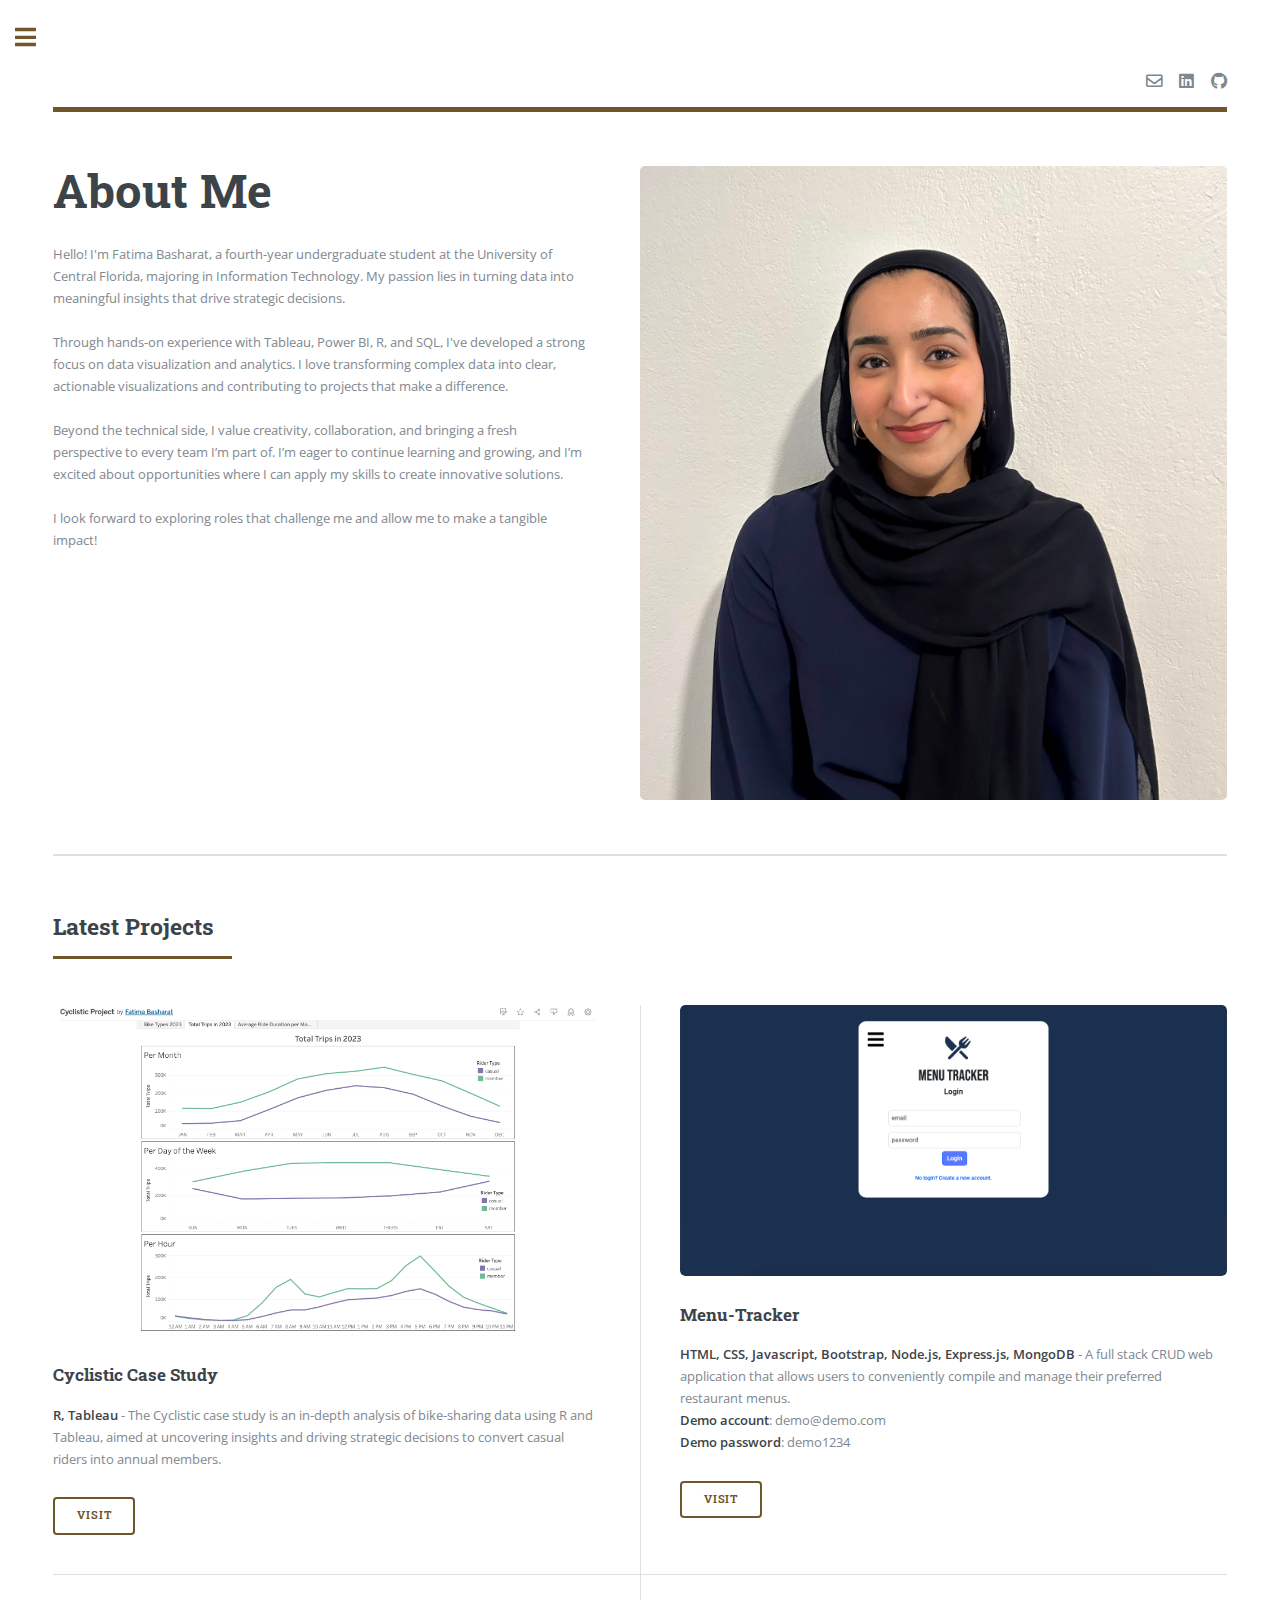
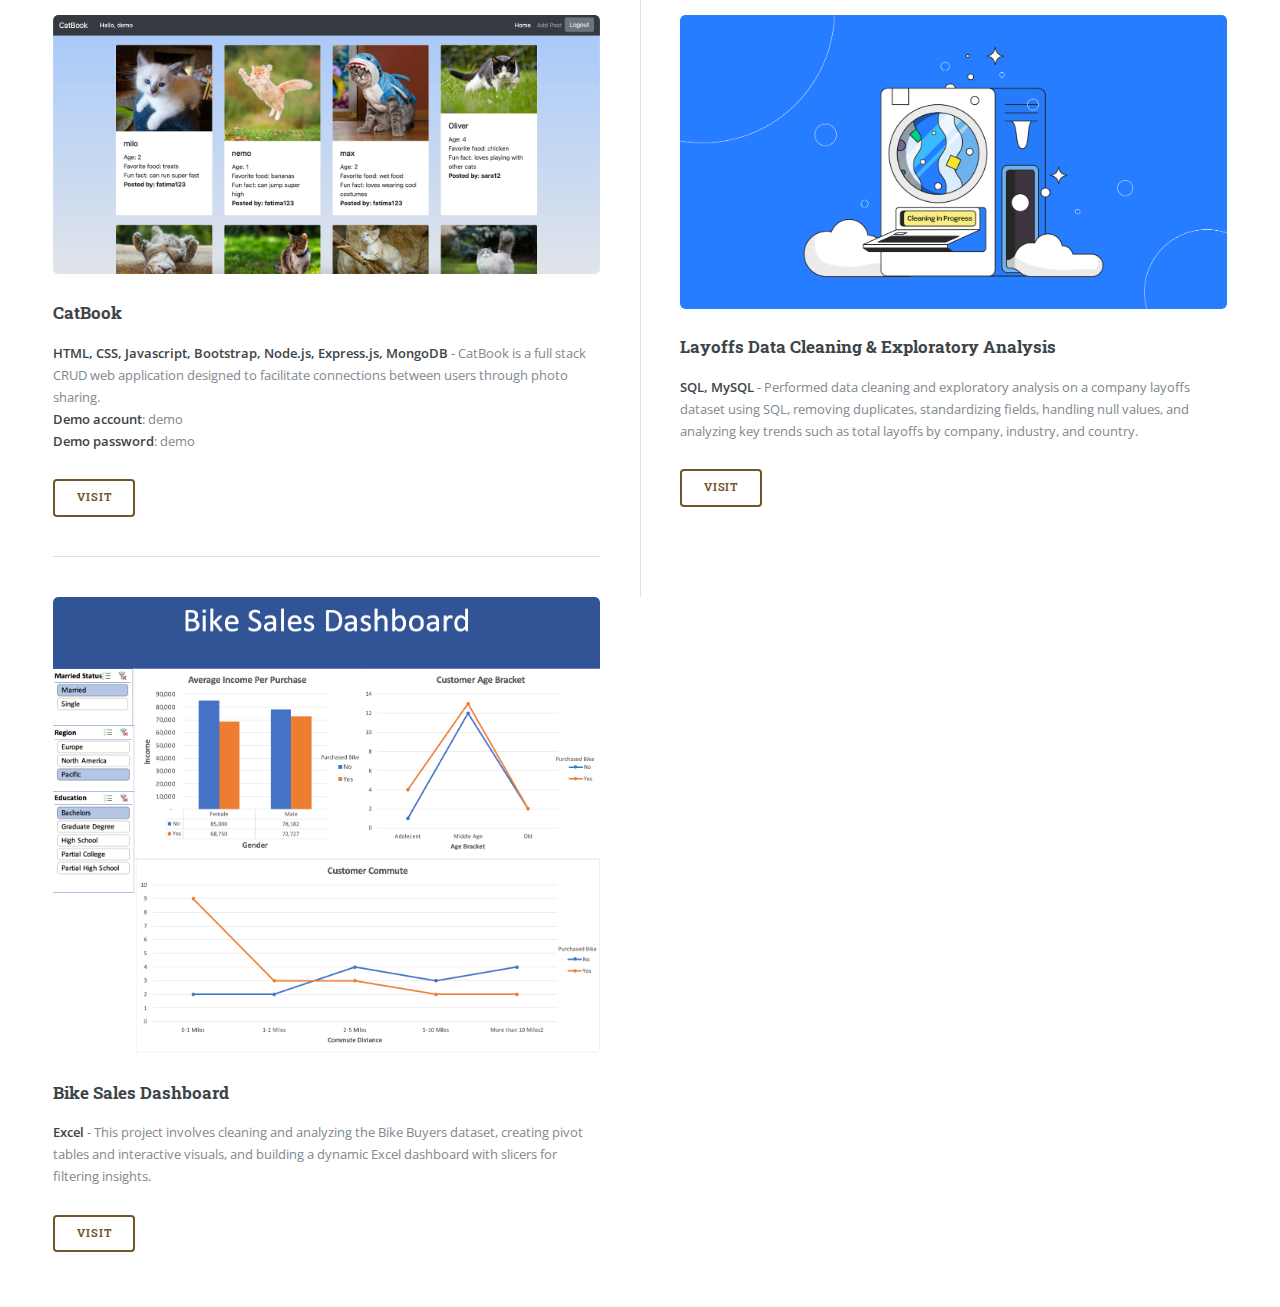
==== index.html @ 2d80c374 "added project" ====
<!DOCTYPE HTML>
<html>
	<head>
		<title>Fatima Basharat Portfolio</title>
		<meta charset="utf-8" />
		<meta name="viewport" content="width=device-width, initial-scale=1, user-scalable=no" />
		<link rel="stylesheet" href="assets/css/main.css" />
		
		<meta name="author" content="Fatima Basharat">
		<meta name="description" content="Fatima Basharat' Portfolio, Projects">
		<meta name="keywords" content="fatima, basharat, projects, javascript, node.js, express.js">
		
		

<!-- FAVICON FILES -->
<link href="images/icons/fav/favicon.ico" rel="shortcut icon">
<link href="images/icons/fav/favicon-16x16.png" rel="shortcut icon" sizes="16x16">
<link href="images/icons/fav/favicon-32x32.png" rel="shortcut icon" sizes="32x32">
<link href="images/icons/fav/apple-touch-icon-192x192.png" rel="apple-touch-icon" sizes="192x192">
<link href="images/icons/fav/apple-touch-icon-512x512.png" rel="apple-touch-icon" sizes="512x512">
<link href="images/icons/fav/apple-touch-icon.png" rel="apple-touch-icon">
		
 
	</head>
	<body id="container" class="is-preload">

		<!-- Wrapper -->
			<div id="wrapper">

				<!-- Main -->
					<div id="main">
						<div class="inner">

							<!-- Header -->
								<header id="header">

									<ul class="icons">
										<li><a name="Send Email" title="Send Email" href="mailto:basharatf@outlook.com" class="icon fa-envelope"><span class="label">Email</span></a></li>
											<li><a title="Linked-In" target="_blank" href="https://www.linkedin.com/in/fatima-basharat-00a7381bb" class="icon brands fa-linkedin"><span class="label">Linked-In</span></a></li>
											<li><a title="Github" target="_blank" href="https://github.com/fatima-basharat" class="icon brands fa-github"><span class="label">Github</span></a></li>
										</ul>
								</header>

							<!-- Banner -->
								<section id="banner">
									<div class="content">
										<header>
											<h1>About Me</h1>
<span>Hello! I'm Fatima Basharat, a fourth-year undergraduate student at the University of Central Florida, majoring in Information Technology. My passion lies in turning data into meaningful insights that drive strategic decisions.
<br>
<br>
Through hands-on experience with Tableau, Power BI, R, and SQL, I've developed a strong focus on data visualization and analytics. I love transforming complex data into clear, actionable visualizations and contributing to projects that make a difference.
<br>
<br>
Beyond the technical side, I value creativity, collaboration, and bringing a fresh perspective to every team I’m part of. I’m eager to continue learning and growing, and I’m excited about opportunities where I can apply my skills to create innovative solutions.
<br>
<br>
I look forward to exploring roles that challenge me and allow me to make a tangible impact!
</span><br /><br />

										</header>
										
									</div>
									<span class="image object">
										<img src="images/fatima.jpeg" alt="" />
									</span>
								</section>


							<!-- Section -->
							<section>
								<header class="major">
									<h2>Latest Projects</h2>
								</header>
								<div class="posts">
								<article>
									<a a target="_blank" href="https://public.tableau.com/views/CyclisticProject_17230548837230/Dashboard2?:language=en-US&:sid=&:redirect=auth&:display_count=n&:origin=viz_share_link" class="image"><img src="images/github image.png" alt="" /></a>
									<h3>Cyclistic Case Study</h3>
									<p><strong>R, Tableau</strong> - The Cyclistic case study is an in-depth analysis of bike-sharing data using R and Tableau, aimed at uncovering insights and driving strategic decisions to convert casual riders into annual members.<br></p>
									<ul class="actions">
										<li><a name="Cyclistic Case Study" target="_blank" href="https://github.com/fatima-basharat/Google-Data-Analytics-Capstone-Project" class="button">Visit</a></li>
									</ul>
								</article>

					
								<article>
									<a target="_blank" href="https://menu-app-uwjg.onrender.com/" class="image"><img src="images/menutracker.png" alt="" /></a>
									<h3>Menu-Tracker</h3>
									<p><strong>HTML, CSS, Javascript, Bootstrap, Node.js, Express.js, MongoDB</strong> - A full stack CRUD web application that allows users to conveniently compile and manage their preferred restaurant menus.<br><strong>Demo account</strong>: demo@demo.com<br><strong>Demo password</strong>: demo1234</p>
									<ul class="actions">
										<li><a name="Menu-Tracker"  target="_blank" href="https://github.com/fatima-basharat/Menu-Tracker.git" class="button">Visit</a></li>
									</ul>
								</article>


								<article>
									<a a target="_blank" href="https://catbook-xxi5.onrender.com" class="image"><img src="images/catbook.png" alt="" /></a>
									<h3>CatBook</h3>
									<p><strong>HTML, CSS, Javascript, Bootstrap, Node.js, Express.js, MongoDB</strong> - CatBook is a full stack CRUD web application designed to facilitate connections between users through photo sharing.<br><strong>Demo account</strong>: demo<br><strong>Demo password</strong>: demo</p>
									<ul class="actions">
										<li><a name="CatBook" target="_blank" href="https://github.com/fatima-basharat/catbook.git" class="button">Visit</a></li>
									</ul>
								</article>

								<article>
									<a target="_blank" href="https://github.com/fatima-basharat/Layoffs-Data-Cleaning-and-Exploratory-Analysis" class="image"><img src="images/data-cleaning.png" alt="" /></a>
									<h3>Layoffs Data Cleaning & Exploratory Analysis</h3>
									<p><strong>SQL, MySQL</strong> - Performed data cleaning and exploratory analysis on a company layoffs dataset using SQL, removing duplicates, standardizing fields, handling null values, and analyzing key trends such as total layoffs by company, industry, and country.</p>
									<ul class="actions">
										<li><a name="Layoffs-Data-Cleaning"  target="_blank" href="https://github.com/fatima-basharat/Layoffs-Data-Cleaning-and-Exploratory-Analysis" class="button">Visit</a></li>
									</ul>
								</article>

								<article>
									<a target="_blank" href="https://github.com/fatima-basharat/Bike-Sales-Dashboard" class="image"><img src="images/BikeSales.png" alt="" /></a>
									<h3>Bike Sales Dashboard</h3>
									<p><strong>Excel</strong> - This project involves cleaning and analyzing the Bike Buyers dataset, creating pivot tables and interactive visuals, and building a dynamic Excel dashboard with slicers for filtering insights.</p>
									<ul class="actions">
										<li><a name="Bike-Sales"  target="_blank" href="https://github.com/fatima-basharat/Bike-Sales-Dashboard" class="button">Visit</a></li>
									</ul>
								</article>
							</div>
							</section>
						</div>
					</div>

				<!-- Sidebar -->
				<div id="sidebar">
					<div class="inner">
						<!-- Section -->
							<section>
								<header class="major">
									<h2>Get in touch</h2>
								</header>
								<p>Reach out and let's start a conversation!</p>
								<ul class="contact">
									<li class="icon solid fa-envelope"><a name="Email" target="_blank" href="mailto:basharatf@outlook.com">basharatf@outlook.com</a></li>
									<li class="icon brands fa-linkedin"><a name="Linked-In" target="_blank" href="https://linkedin.com/in/fatima-basharat-00a7381bb">LinkedIn</a></li>
									<li class="icon brands fa-github"><a name="Github" target="_blank" href="https://github.com/fatima-basharat">Github</a></li>
							  </ul>
							</section>

			
					</div>
				</div>

			</div>

		<!-- Scripts -->
			<script src="assets/js/jquery.min.js"></script>
			<script src="assets/js/browser.min.js"></script>
			<script src="assets/js/breakpoints.min.js"></script>
			<script src="assets/js/util.js"></script>
			<script src="https://cdnjs.cloudflare.com/ajax/libs/gsap/3.8.0/gsap.min.js"></script>
			<script src="assets/js/main.js"></script>
	</body>
	<!--Editorial by HTML5 UP-->
</html>
---- assets/css/main.css ----
@import url(fontawesome-all.min.css);
@import url("https://fonts.googleapis.com/css?family=Open+Sans:400,600,400italic,600italic|Roboto+Slab:400,700");
/*
	Editorial by HTML5 UP
	html5up.net | @ajlkn
	Free for personal and commercial use under the CCA 3.0 license (html5up.net/license)
*/
html, body, div, span, applet, object,
iframe, h1, h2, h3, h4, h5, h6, p, blockquote,
pre, a, abbr, acronym, address, big, cite,
code, del, dfn, em, img, ins, kbd, q, s, samp,
small, strike, strong, sub, sup, tt, var, b,
u, i, center, dl, dt, dd, ol, ul, li, fieldset,
form, label, legend, table, caption, tbody,
tfoot, thead, tr, th, td, article, aside,
canvas, details, embed, figure, figcaption,
footer, header, hgroup, menu, nav, output, ruby,
section, summary, time, mark, audio, video {
  margin: 0;
  padding: 0;
  border: 0;
  font-size: 100%;
  font: inherit;
  vertical-align: baseline; }

article, aside, details, figcaption, figure,
footer, header, hgroup, menu, nav, section {
  display: block; }

body {
  line-height: 1; }

ol, ul {
  list-style: none; }

blockquote, q {
  quotes: none; }
  blockquote:before, blockquote:after, q:before, q:after {
    content: '';
    content: none; }

table {
  border-collapse: collapse;
  border-spacing: 0; }

body {
  -webkit-text-size-adjust: none; }

mark {
  background-color: transparent;
  color: inherit; }

input::-moz-focus-inner {
  border: 0;
  padding: 0; }

input, select, textarea {
  -moz-appearance: none;
  -webkit-appearance: none;
  -ms-appearance: none;
  appearance: none; }

/* Basic */
@-ms-viewport {
  width: device-width; }

body {
  -ms-overflow-style: scrollbar; }

@media screen and (max-width: 480px) {
  html, body {
    min-width: 320px; } }

html {
  box-sizing: border-box; }

*, *:before, *:after {
  box-sizing: inherit; }

body {
  background: #ffffff; }
  body.is-preload *, body.is-preload *:before, body.is-preload *:after, body.is-resizing *, body.is-resizing *:before, body.is-resizing *:after {
    -moz-animation: none !important;
    -webkit-animation: none !important;
    -ms-animation: none !important;
    animation: none !important;
    -moz-transition: none !important;
    -webkit-transition: none !important;
    -ms-transition: none !important;
    transition: none !important; }

/* Type */
body, input, select, textarea {
  color: #7f888f;
  font-family: "Open Sans", sans-serif;
  font-size: 13pt;
  font-weight: 400;
  line-height: 1.65; }
  @media screen and (max-width: 1680px) {
    body, input, select, textarea {
      font-size: 11pt; } }
  @media screen and (max-width: 1280px) {
    body, input, select, textarea {
      font-size: 10pt; } }
  @media screen and (max-width: 360px) {
    body, input, select, textarea {
      font-size: 9pt; } }

a {
  -moz-transition: color 0.2s ease-in-out, border-bottom-color 0.2s ease-in-out;
  -webkit-transition: color 0.2s ease-in-out, border-bottom-color 0.2s ease-in-out;
  -ms-transition: color 0.2s ease-in-out, border-bottom-color 0.2s ease-in-out;
  transition: color 0.2s ease-in-out, border-bottom-color 0.2s ease-in-out;
  border-bottom: dotted 1px;
  /* color: #f56a6a; */
  color: rgb(113,85,43);
  text-decoration: none; }
  a:hover {
    border-bottom-color: rgb(113,85,43);
    color: rgb(113,85,43) !important; }
    a:hover strong {
      color: inherit; }

strong, b {
  color: #3d4449;
  font-weight: 600; }

em, i {
  font-style: italic; }

p {
  margin: 0 0 2em 0; }

h1, h2, h3, h4, h5, h6 {
  color: #3d4449;
  font-family: "Roboto Slab", serif;
  font-weight: 700;
  line-height: 1.5;
  margin: 0 0 1em 0; }
  h1 a, h2 a, h3 a, h4 a, h5 a, h6 a {
    color: inherit;
    text-decoration: none;
    border-bottom: 0; }

h1 {
  font-size: 4em;
  margin: 0 0 0.5em 0;
  line-height: 1.3; }

h2 {
  font-size: 1.75em; }

h3 {
  font-size: 1.25em; }

h4 {
  font-size: 1.1em; }

h5 {
  font-size: 0.9em; }

h6 {
  font-size: 0.7em; }

@media screen and (max-width: 1680px) {
  h1 {
    font-size: 3.5em; } }

@media screen and (max-width: 980px) {
  h1 {
    font-size: 3.25em; } }

@media screen and (max-width: 736px) {
  h1 {
    font-size: 2em;
    line-height: 1.4; }
  h2 {
    font-size: 1.5em; } }

sub {
  font-size: 0.8em;
  position: relative;
  top: 0.5em; }

sup {
  font-size: 0.8em;
  position: relative;
  top: -0.5em; }

blockquote {
  border-left: solid 3px rgba(210, 215, 217, 0.75);
  font-style: italic;
  margin: 0 0 2em 0;
  padding: 0.5em 0 0.5em 2em; }

code {
  background: rgba(230, 235, 237, 0.25);
  border-radius: 0.375em;
  border: solid 1px rgba(210, 215, 217, 0.75);
  font-family: "Courier New", monospace;
  font-size: 0.9em;
  margin: 0 0.25em;
  padding: 0.25em 0.65em; }

pre {
  -webkit-overflow-scrolling: touch;
  font-family: "Courier New", monospace;
  font-size: 0.9em;
  margin: 0 0 2em 0; }
  pre code {
    display: block;
    line-height: 1.75;
    padding: 1em 1.5em;
    overflow-x: auto; }

hr {
  border: 0;
  border-bottom: solid 1px rgb(113,85,43);
  margin: 2em 0; }
  hr.major {
    margin: 3em 0; }

.align-left {
  text-align: left; }

.align-center {
  text-align: center; }

.align-right {
  text-align: right; }

/* Row */
.row {
  display: flex;
  flex-wrap: wrap;
  box-sizing: border-box;
  align-items: stretch; }
  .row > * {
    box-sizing: border-box; }
  .row.gtr-uniform > * > :last-child {
    margin-bottom: 0; }
  .row.aln-left {
    justify-content: flex-start; }
  .row.aln-center {
    justify-content: center; }
  .row.aln-right {
    justify-content: flex-end; }
  .row.aln-top {
    align-items: flex-start; }
  .row.aln-middle {
    align-items: center; }
  .row.aln-bottom {
    align-items: flex-end; }
  .row > .imp {
    order: -1; }
  .row > .col-1 {
    width: 8.33333%; }
  .row > .off-1 {
    margin-left: 8.33333%; }
  .row > .col-2 {
    width: 16.66667%; }
  .row > .off-2 {
    margin-left: 16.66667%; }
  .row > .col-3 {
    width: 25%; }
  .row > .off-3 {
    margin-left: 25%; }
  .row > .col-4 {
    width: 33.33333%; }
  .row > .off-4 {
    margin-left: 33.33333%; }
  .row > .col-5 {
    width: 41.66667%; }
  .row > .off-5 {
    margin-left: 41.66667%; }
  .row > .col-6 {
    width: 50%; }
  .row > .off-6 {
    margin-left: 50%; }
  .row > .col-7 {
    width: 58.33333%; }
  .row > .off-7 {
    margin-left: 58.33333%; }
  .row > .col-8 {
    width: 66.66667%; }
  .row > .off-8 {
    margin-left: 66.66667%; }
  .row > .col-9 {
    width: 75%; }
  .row > .off-9 {
    margin-left: 75%; }
  .row > .col-10 {
    width: 83.33333%; }
  .row > .off-10 {
    margin-left: 83.33333%; }
  .row > .col-11 {
    width: 91.66667%; }
  .row > .off-11 {
    margin-left: 91.66667%; }
  .row > .col-12 {
    width: 100%; }
  .row > .off-12 {
    margin-left: 100%; }
  .row.gtr-0 {
    margin-top: 0;
    margin-left: 0em; }
    .row.gtr-0 > * {
      padding: 0 0 0 0em; }
    .row.gtr-0.gtr-uniform {
      margin-top: 0em; }
      .row.gtr-0.gtr-uniform > * {
        padding-top: 0em; }
  .row.gtr-25 {
    margin-top: 0;
    margin-left: -0.375em; }
    .row.gtr-25 > * {
      padding: 0 0 0 0.375em; }
    .row.gtr-25.gtr-uniform {
      margin-top: -0.375em; }
      .row.gtr-25.gtr-uniform > * {
        padding-top: 0.375em; }
  .row.gtr-50 {
    margin-top: 0;
    margin-left: -0.75em; }
    .row.gtr-50 > * {
      padding: 0 0 0 0.75em; }
    .row.gtr-50.gtr-uniform {
      margin-top: -0.75em; }
      .row.gtr-50.gtr-uniform > * {
        padding-top: 0.75em; }
  .row {
    margin-top: 0;
    margin-left: -1.5em; }
    .row > * {
      padding: 0 0 0 1.5em; }
    .row.gtr-uniform {
      margin-top: -1.5em; }
      .row.gtr-uniform > * {
        padding-top: 1.5em; }
  .row.gtr-150 {
    margin-top: 0;
    margin-left: -2.25em; }
    .row.gtr-150 > * {
      padding: 0 0 0 2.25em; }
    .row.gtr-150.gtr-uniform {
      margin-top: -2.25em; }
      .row.gtr-150.gtr-uniform > * {
        padding-top: 2.25em; }
  .row.gtr-200 {
    margin-top: 0;
    margin-left: -3em; }
    .row.gtr-200 > * {
      padding: 0 0 0 3em; }
    .row.gtr-200.gtr-uniform {
      margin-top: -3em; }
      .row.gtr-200.gtr-uniform > * {
        padding-top: 3em; }
  @media screen and (max-width: 1680px) {
    .row {
      display: flex;
      flex-wrap: wrap;
      box-sizing: border-box;
      align-items: stretch; }
      .row > * {
        box-sizing: border-box; }
      .row.gtr-uniform > * > :last-child {
        margin-bottom: 0; }
      .row.aln-left {
        justify-content: flex-start; }
      .row.aln-center {
        justify-content: center; }
      .row.aln-right {
        justify-content: flex-end; }
      .row.aln-top {
        align-items: flex-start; }
      .row.aln-middle {
        align-items: center; }
      .row.aln-bottom {
        align-items: flex-end; }
      .row > .imp-xlarge {
        order: -1; }
      .row > .col-1-xlarge {
        width: 8.33333%; }
      .row > .off-1-xlarge {
        margin-left: 8.33333%; }
      .row > .col-2-xlarge {
        width: 16.66667%; }
      .row > .off-2-xlarge {
        margin-left: 16.66667%; }
      .row > .col-3-xlarge {
        width: 25%; }
      .row > .off-3-xlarge {
        margin-left: 25%; }
      .row > .col-4-xlarge {
        width: 33.33333%; }
      .row > .off-4-xlarge {
        margin-left: 33.33333%; }
      .row > .col-5-xlarge {
        width: 41.66667%; }
      .row > .off-5-xlarge {
        margin-left: 41.66667%; }
      .row > .col-6-xlarge {
        width: 50%; }
      .row > .off-6-xlarge {
        margin-left: 50%; }
      .row > .col-7-xlarge {
        width: 58.33333%; }
      .row > .off-7-xlarge {
        margin-left: 58.33333%; }
      .row > .col-8-xlarge {
        width: 66.66667%; }
      .row > .off-8-xlarge {
        margin-left: 66.66667%; }
      .row > .col-9-xlarge {
        width: 75%; }
      .row > .off-9-xlarge {
        margin-left: 75%; }
      .row > .col-10-xlarge {
        width: 83.33333%; }
      .row > .off-10-xlarge {
        margin-left: 83.33333%; }
      .row > .col-11-xlarge {
        width: 91.66667%; }
      .row > .off-11-xlarge {
        margin-left: 91.66667%; }
      .row > .col-12-xlarge {
        width: 100%; }
      .row > .off-12-xlarge {
        margin-left: 100%; }
      .row.gtr-0 {
        margin-top: 0;
        margin-left: 0em; }
        .row.gtr-0 > * {
          padding: 0 0 0 0em; }
        .row.gtr-0.gtr-uniform {
          margin-top: 0em; }
          .row.gtr-0.gtr-uniform > * {
            padding-top: 0em; }
      .row.gtr-25 {
        margin-top: 0;
        margin-left: -0.375em; }
        .row.gtr-25 > * {
          padding: 0 0 0 0.375em; }
        .row.gtr-25.gtr-uniform {
          margin-top: -0.375em; }
          .row.gtr-25.gtr-uniform > * {
            padding-top: 0.375em; }
      .row.gtr-50 {
        margin-top: 0;
        margin-left: -0.75em; }
        .row.gtr-50 > * {
          padding: 0 0 0 0.75em; }
        .row.gtr-50.gtr-uniform {
          margin-top: -0.75em; }
          .row.gtr-50.gtr-uniform > * {
            padding-top: 0.75em; }
      .row {
        margin-top: 0;
        margin-left: -1.5em; }
        .row > * {
          padding: 0 0 0 1.5em; }
        .row.gtr-uniform {
          margin-top: -1.5em; }
          .row.gtr-uniform > * {
            padding-top: 1.5em; }
      .row.gtr-150 {
        margin-top: 0;
        margin-left: -2.25em; }
        .row.gtr-150 > * {
          padding: 0 0 0 2.25em; }
        .row.gtr-150.gtr-uniform {
          margin-top: -2.25em; }
          .row.gtr-150.gtr-uniform > * {
            padding-top: 2.25em; }
      .row.gtr-200 {
        margin-top: 0;
        margin-left: -3em; }
        .row.gtr-200 > * {
          padding: 0 0 0 3em; }
        .row.gtr-200.gtr-uniform {
          margin-top: -3em; }
          .row.gtr-200.gtr-uniform > * {
            padding-top: 3em; } }
  @media screen and (max-width: 1280px) {
    .row {
      display: flex;
      flex-wrap: wrap;
      box-sizing: border-box;
      align-items: stretch; }
      .row > * {
        box-sizing: border-box; }
      .row.gtr-uniform > * > :last-child {
        margin-bottom: 0; }
      .row.aln-left {
        justify-content: flex-start; }
      .row.aln-center {
        justify-content: center; }
      .row.aln-right {
        justify-content: flex-end; }
      .row.aln-top {
        align-items: flex-start; }
      .row.aln-middle {
        align-items: center; }
      .row.aln-bottom {
        align-items: flex-end; }
      .row > .imp-large {
        order: -1; }
      .row > .col-1-large {
        width: 8.33333%; }
      .row > .off-1-large {
        margin-left: 8.33333%; }
      .row > .col-2-large {
        width: 16.66667%; }
      .row > .off-2-large {
        margin-left: 16.66667%; }
      .row > .col-3-large {
        width: 25%; }
      .row > .off-3-large {
        margin-left: 25%; }
      .row > .col-4-large {
        width: 33.33333%; }
      .row > .off-4-large {
        margin-left: 33.33333%; }
      .row > .col-5-large {
        width: 41.66667%; }
      .row > .off-5-large {
        margin-left: 41.66667%; }
      .row > .col-6-large {
        width: 50%; }
      .row > .off-6-large {
        margin-left: 50%; }
      .row > .col-7-large {
        width: 58.33333%; }
      .row > .off-7-large {
        margin-left: 58.33333%; }
      .row > .col-8-large {
        width: 66.66667%; }
      .row > .off-8-large {
        margin-left: 66.66667%; }
      .row > .col-9-large {
        width: 75%; }
      .row > .off-9-large {
        margin-left: 75%; }
      .row > .col-10-large {
        width: 83.33333%; }
      .row > .off-10-large {
        margin-left: 83.33333%; }
      .row > .col-11-large {
        width: 91.66667%; }
      .row > .off-11-large {
        margin-left: 91.66667%; }
      .row > .col-12-large {
        width: 100%; }
      .row > .off-12-large {
        margin-left: 100%; }
      .row.gtr-0 {
        margin-top: 0;
        margin-left: 0em; }
        .row.gtr-0 > * {
          padding: 0 0 0 0em; }
        .row.gtr-0.gtr-uniform {
          margin-top: 0em; }
          .row.gtr-0.gtr-uniform > * {
            padding-top: 0em; }
      .row.gtr-25 {
        margin-top: 0;
        margin-left: -0.375em; }
        .row.gtr-25 > * {
          padding: 0 0 0 0.375em; }
        .row.gtr-25.gtr-uniform {
          margin-top: -0.375em; }
          .row.gtr-25.gtr-uniform > * {
            padding-top: 0.375em; }
      .row.gtr-50 {
        margin-top: 0;
        margin-left: -0.75em; }
        .row.gtr-50 > * {
          padding: 0 0 0 0.75em; }
        .row.gtr-50.gtr-uniform {
          margin-top: -0.75em; }
          .row.gtr-50.gtr-uniform > * {
            padding-top: 0.75em; }
      .row {
        margin-top: 0;
        margin-left: -1.5em; }
        .row > * {
          padding: 0 0 0 1.5em; }
        .row.gtr-uniform {
          margin-top: -1.5em; }
          .row.gtr-uniform > * {
            padding-top: 1.5em; }
      .row.gtr-150 {
        margin-top: 0;
        margin-left: -2.25em; }
        .row.gtr-150 > * {
          padding: 0 0 0 2.25em; }
        .row.gtr-150.gtr-uniform {
          margin-top: -2.25em; }
          .row.gtr-150.gtr-uniform > * {
            padding-top: 2.25em; }
      .row.gtr-200 {
        margin-top: 0;
        margin-left: -3em; }
        .row.gtr-200 > * {
          padding: 0 0 0 3em; }
        .row.gtr-200.gtr-uniform {
          margin-top: -3em; }
          .row.gtr-200.gtr-uniform > * {
            padding-top: 3em; } }
  @media screen and (max-width: 980px) {
    .row {
      display: flex;
      flex-wrap: wrap;
      box-sizing: border-box;
      align-items: stretch; }
      .row > * {
        box-sizing: border-box; }
      .row.gtr-uniform > * > :last-child {
        margin-bottom: 0; }
      .row.aln-left {
        justify-content: flex-start; }
      .row.aln-center {
        justify-content: center; }
      .row.aln-right {
        justify-content: flex-end; }
      .row.aln-top {
        align-items: flex-start; }
      .row.aln-middle {
        align-items: center; }
      .row.aln-bottom {
        align-items: flex-end; }
      .row > .imp-medium {
        order: -1; }
      .row > .col-1-medium {
        width: 8.33333%; }
      .row > .off-1-medium {
        margin-left: 8.33333%; }
      .row > .col-2-medium {
        width: 16.66667%; }
      .row > .off-2-medium {
        margin-left: 16.66667%; }
      .row > .col-3-medium {
        width: 25%; }
      .row > .off-3-medium {
        margin-left: 25%; }
      .row > .col-4-medium {
        width: 33.33333%; }
      .row > .off-4-medium {
        margin-left: 33.33333%; }
      .row > .col-5-medium {
        width: 41.66667%; }
      .row > .off-5-medium {
        margin-left: 41.66667%; }
      .row > .col-6-medium {
        width: 50%; }
      .row > .off-6-medium {
        margin-left: 50%; }
      .row > .col-7-medium {
        width: 58.33333%; }
      .row > .off-7-medium {
        margin-left: 58.33333%; }
      .row > .col-8-medium {
        width: 66.66667%; }
      .row > .off-8-medium {
        margin-left: 66.66667%; }
      .row > .col-9-medium {
        width: 75%; }
      .row > .off-9-medium {
        margin-left: 75%; }
      .row > .col-10-medium {
        width: 83.33333%; }
      .row > .off-10-medium {
        margin-left: 83.33333%; }
      .row > .col-11-medium {
        width: 91.66667%; }
      .row > .off-11-medium {
        margin-left: 91.66667%; }
      .row > .col-12-medium {
        width: 100%; }
      .row > .off-12-medium {
        margin-left: 100%; }
      .row.gtr-0 {
        margin-top: 0;
        margin-left: 0em; }
        .row.gtr-0 > * {
          padding: 0 0 0 0em; }
        .row.gtr-0.gtr-uniform {
          margin-top: 0em; }
          .row.gtr-0.gtr-uniform > * {
            padding-top: 0em; }
      .row.gtr-25 {
        margin-top: 0;
        margin-left: -0.375em; }
        .row.gtr-25 > * {
          padding: 0 0 0 0.375em; }
        .row.gtr-25.gtr-uniform {
          margin-top: -0.375em; }
          .row.gtr-25.gtr-uniform > * {
            padding-top: 0.375em; }
      .row.gtr-50 {
        margin-top: 0;
        margin-left: -0.75em; }
        .row.gtr-50 > * {
          padding: 0 0 0 0.75em; }
        .row.gtr-50.gtr-uniform {
          margin-top: -0.75em; }
          .row.gtr-50.gtr-uniform > * {
            padding-top: 0.75em; }
      .row {
        margin-top: 0;
        margin-left: -1.5em; }
        .row > * {
          padding: 0 0 0 1.5em; }
        .row.gtr-uniform {
          margin-top: -1.5em; }
          .row.gtr-uniform > * {
            padding-top: 1.5em; }
      .row.gtr-150 {
        margin-top: 0;
        margin-left: -2.25em; }
        .row.gtr-150 > * {
          padding: 0 0 0 2.25em; }
        .row.gtr-150.gtr-uniform {
          margin-top: -2.25em; }
          .row.gtr-150.gtr-uniform > * {
            padding-top: 2.25em; }
      .row.gtr-200 {
        margin-top: 0;
        margin-left: -3em; }
        .row.gtr-200 > * {
          padding: 0 0 0 3em; }
        .row.gtr-200.gtr-uniform {
          margin-top: -3em; }
          .row.gtr-200.gtr-uniform > * {
            padding-top: 3em; } }
  @media screen and (max-width: 736px) {
    .row {
      display: flex;
      flex-wrap: wrap;
      box-sizing: border-box;
      align-items: stretch; }
      .row > * {
        box-sizing: border-box; }
      .row.gtr-uniform > * > :last-child {
        margin-bottom: 0; }
      .row.aln-left {
        justify-content: flex-start; }
      .row.aln-center {
        justify-content: center; }
      .row.aln-right {
        justify-content: flex-end; }
      .row.aln-top {
        align-items: flex-start; }
      .row.aln-middle {
        align-items: center; }
      .row.aln-bottom {
        align-items: flex-end; }
      .row > .imp-small {
        order: -1; }
      .row > .col-1-small {
        width: 8.33333%; }
      .row > .off-1-small {
        margin-left: 8.33333%; }
      .row > .col-2-small {
        width: 16.66667%; }
      .row > .off-2-small {
        margin-left: 16.66667%; }
      .row > .col-3-small {
        width: 25%; }
      .row > .off-3-small {
        margin-left: 25%; }
      .row > .col-4-small {
        width: 33.33333%; }
      .row > .off-4-small {
        margin-left: 33.33333%; }
      .row > .col-5-small {
        width: 41.66667%; }
      .row > .off-5-small {
        margin-left: 41.66667%; }
      .row > .col-6-small {
        width: 50%; }
      .row > .off-6-small {
        margin-left: 50%; }
      .row > .col-7-small {
        width: 58.33333%; }
      .row > .off-7-small {
        margin-left: 58.33333%; }
      .row > .col-8-small {
        width: 66.66667%; }
      .row > .off-8-small {
        margin-left: 66.66667%; }
      .row > .col-9-small {
        width: 75%; }
      .row > .off-9-small {
        margin-left: 75%; }
      .row > .col-10-small {
        width: 83.33333%; }
      .row > .off-10-small {
        margin-left: 83.33333%; }
      .row > .col-11-small {
        width: 91.66667%; }
      .row > .off-11-small {
        margin-left: 91.66667%; }
      .row > .col-12-small {
        width: 100%; }
      .row > .off-12-small {
        margin-left: 100%; }
      .row.gtr-0 {
        margin-top: 0;
        margin-left: 0em; }
        .row.gtr-0 > * {
          padding: 0 0 0 0em; }
        .row.gtr-0.gtr-uniform {
          margin-top: 0em; }
          .row.gtr-0.gtr-uniform > * {
            padding-top: 0em; }
      .row.gtr-25 {
        margin-top: 0;
        margin-left: -0.375em; }
        .row.gtr-25 > * {
          padding: 0 0 0 0.375em; }
        .row.gtr-25.gtr-uniform {
          margin-top: -0.375em; }
          .row.gtr-25.gtr-uniform > * {
            padding-top: 0.375em; }
      .row.gtr-50 {
        margin-top: 0;
        margin-left: -0.75em; }
        .row.gtr-50 > * {
          padding: 0 0 0 0.75em; }
        .row.gtr-50.gtr-uniform {
          margin-top: -0.75em; }
          .row.gtr-50.gtr-uniform > * {
            padding-top: 0.75em; }
      .row {
        margin-top: 0;
        margin-left: -1.5em; }
        .row > * {
          padding: 0 0 0 1.5em; }
        .row.gtr-uniform {
          margin-top: -1.5em; }
          .row.gtr-uniform > * {
            padding-top: 1.5em; }
      .row.gtr-150 {
        margin-top: 0;
        margin-left: -2.25em; }
        .row.gtr-150 > * {
          padding: 0 0 0 2.25em; }
        .row.gtr-150.gtr-uniform {
          margin-top: -2.25em; }
          .row.gtr-150.gtr-uniform > * {
            padding-top: 2.25em; }
      .row.gtr-200 {
        margin-top: 0;
        margin-left: -3em; }
        .row.gtr-200 > * {
          padding: 0 0 0 3em; }
        .row.gtr-200.gtr-uniform {
          margin-top: -3em; }
          .row.gtr-200.gtr-uniform > * {
            padding-top: 3em; } }
  @media screen and (max-width: 480px) {
    .row {
      display: flex;
      flex-wrap: wrap;
      box-sizing: border-box;
      align-items: stretch; }
      .row > * {
        box-sizing: border-box; }
      .row.gtr-uniform > * > :last-child {
        margin-bottom: 0; }
      .row.aln-left {
        justify-content: flex-start; }
      .row.aln-center {
        justify-content: center; }
      .row.aln-right {
        justify-content: flex-end; }
      .row.aln-top {
        align-items: flex-start; }
      .row.aln-middle {
        align-items: center; }
      .row.aln-bottom {
        align-items: flex-end; }
      .row > .imp-xsmall {
        order: -1; }
      .row > .col-1-xsmall {
        width: 8.33333%; }
      .row > .off-1-xsmall {
        margin-left: 8.33333%; }
      .row > .col-2-xsmall {
        width: 16.66667%; }
      .row > .off-2-xsmall {
        margin-left: 16.66667%; }
      .row > .col-3-xsmall {
        width: 25%; }
      .row > .off-3-xsmall {
        margin-left: 25%; }
      .row > .col-4-xsmall {
        width: 33.33333%; }
      .row > .off-4-xsmall {
        margin-left: 33.33333%; }
      .row > .col-5-xsmall {
        width: 41.66667%; }
      .row > .off-5-xsmall {
        margin-left: 41.66667%; }
      .row > .col-6-xsmall {
        width: 50%; }
      .row > .off-6-xsmall {
        margin-left: 50%; }
      .row > .col-7-xsmall {
        width: 58.33333%; }
      .row > .off-7-xsmall {
        margin-left: 58.33333%; }
      .row > .col-8-xsmall {
        width: 66.66667%; }
      .row > .off-8-xsmall {
        margin-left: 66.66667%; }
      .row > .col-9-xsmall {
        width: 75%; }
      .row > .off-9-xsmall {
        margin-left: 75%; }
      .row > .col-10-xsmall {
        width: 83.33333%; }
      .row > .off-10-xsmall {
        margin-left: 83.33333%; }
      .row > .col-11-xsmall {
        width: 91.66667%; }
      .row > .off-11-xsmall {
        margin-left: 91.66667%; }
      .row > .col-12-xsmall {
        width: 100%; }
      .row > .off-12-xsmall {
        margin-left: 100%; }
      .row.gtr-0 {
        margin-top: 0;
        margin-left: 0em; }
        .row.gtr-0 > * {
          padding: 0 0 0 0em; }
        .row.gtr-0.gtr-uniform {
          margin-top: 0em; }
          .row.gtr-0.gtr-uniform > * {
            padding-top: 0em; }
      .row.gtr-25 {
        margin-top: 0;
        margin-left: -0.375em; }
        .row.gtr-25 > * {
          padding: 0 0 0 0.375em; }
        .row.gtr-25.gtr-uniform {
          margin-top: -0.375em; }
          .row.gtr-25.gtr-uniform > * {
            padding-top: 0.375em; }
      .row.gtr-50 {
        margin-top: 0;
        margin-left: -0.75em; }
        .row.gtr-50 > * {
          padding: 0 0 0 0.75em; }
        .row.gtr-50.gtr-uniform {
          margin-top: -0.75em; }
          .row.gtr-50.gtr-uniform > * {
            padding-top: 0.75em; }
      .row {
        margin-top: 0;
        margin-left: -1.5em; }
        .row > * {
          padding: 0 0 0 1.5em; }
        .row.gtr-uniform {
          margin-top: -1.5em; }
          .row.gtr-uniform > * {
            padding-top: 1.5em; }
      .row.gtr-150 {
        margin-top: 0;
        margin-left: -2.25em; }
        .row.gtr-150 > * {
          padding: 0 0 0 2.25em; }
        .row.gtr-150.gtr-uniform {
          margin-top: -2.25em; }
          .row.gtr-150.gtr-uniform > * {
            padding-top: 2.25em; }
      .row.gtr-200 {
        margin-top: 0;
        margin-left: -3em; }
        .row.gtr-200 > * {
          padding: 0 0 0 3em; }
        .row.gtr-200.gtr-uniform {
          margin-top: -3em; }
          .row.gtr-200.gtr-uniform > * {
            padding-top: 3em; } }

/* Section/Article */
section.special, article.special {
  text-align: center; }

header p {
  font-family: "Roboto Slab", serif;
  font-size: 1em;
  font-weight: 400;
  letter-spacing: 0.075em;
  margin-top: -0.5em;
  text-transform: uppercase; }

header.major > :last-child {
  border-bottom: solid 3px rgb(113,85,43);
  display: inline-block;
  margin: 0 0 2em 0;
  padding: 0 0.75em 0.5em 0; }

header.main > :last-child {
  margin: 0 0 1em 0; }

/* Form */
form {
  margin: 0 0 2em 0; }

label {
  color: #3d4449;
  display: block;
  font-size: 0.9em;
  font-weight: 600;
  margin: 0 0 1em 0; }

input[type="text"],
input[type="password"],
input[type="email"],
input[type="tel"],
input[type="search"],
input[type="url"],
select,
textarea {
  -moz-appearance: none;
  -webkit-appearance: none;
  -ms-appearance: none;
  appearance: none;
  background: #ffffff;
  border-radius: 0.375em;
  border: none;
  border: solid 1px rgba(210, 215, 217, 0.75);
  color: inherit;
  display: block;
  outline: 0;
  padding: 0 1em;
  text-decoration: none;
  width: 100%; }
  input[type="text"]:invalid,
  input[type="password"]:invalid,
  input[type="email"]:invalid,
  input[type="tel"]:invalid,
  input[type="search"]:invalid,
  input[type="url"]:invalid,
  select:invalid,
  textarea:invalid {
    box-shadow: none; }
  input[type="text"]:focus,
  input[type="password"]:focus,
  input[type="email"]:focus,
  input[type="tel"]:focus,
  input[type="search"]:focus,
  input[type="url"]:focus,
  select:focus,
  textarea:focus {
    border-color: rgb(113,85,43);
    box-shadow: 0 0 0 1px rgb(113,85,43); }

select {
  background-image: url("data:image/svg+xml;charset=utf8,%3Csvg xmlns='http://www.w3.org/2000/svg' width='40' height='40' preserveAspectRatio='none' viewBox='0 0 40 40'%3E%3Cpath d='M9.4,12.3l10.4,10.4l10.4-10.4c0.2-0.2,0.5-0.4,0.9-0.4c0.3,0,0.6,0.1,0.9,0.4l3.3,3.3c0.2,0.2,0.4,0.5,0.4,0.9 c0,0.4-0.1,0.6-0.4,0.9L20.7,31.9c-0.2,0.2-0.5,0.4-0.9,0.4c-0.3,0-0.6-0.1-0.9-0.4L4.3,17.3c-0.2-0.2-0.4-0.5-0.4-0.9 c0-0.4,0.1-0.6,0.4-0.9l3.3-3.3c0.2-0.2,0.5-0.4,0.9-0.4S9.1,12.1,9.4,12.3z' fill='rgba(210, 215, 217, 0.75)' /%3E%3C/svg%3E");
  background-size: 1.25em;
  background-repeat: no-repeat;
  background-position: calc(100% - 1em) center;
  height: 2.75em;
  padding-right: 2.75em;
  text-overflow: ellipsis; }
  select option {
    color: #3d4449;
    background: #ffffff; }
  select:focus::-ms-value {
    background-color: transparent; }
  select::-ms-expand {
    display: none; }

input[type="text"],
input[type="password"],
input[type="email"],
input[type="tel"],
input[type="search"],
input[type="url"],
select {
  height: 2.75em; }

textarea {
  padding: 0.75em 1em; }

input[type="checkbox"],
input[type="radio"] {
  -moz-appearance: none;
  -webkit-appearance: none;
  -ms-appearance: none;
  appearance: none;
  display: block;
  float: left;
  margin-right: -2em;
  opacity: 0;
  width: 1em;
  z-index: -1; }
  input[type="checkbox"] + label,
  input[type="radio"] + label {
    text-decoration: none;
    color: #7f888f;
    cursor: pointer;
    display: inline-block;
    font-size: 1em;
    font-weight: 400;
    padding-left: 2.4em;
    padding-right: 0.75em;
    position: relative; }
    input[type="checkbox"] + label:before,
    input[type="radio"] + label:before {
      -moz-osx-font-smoothing: grayscale;
      -webkit-font-smoothing: antialiased;
      display: inline-block;
      font-style: normal;
      font-variant: normal;
      text-rendering: auto;
      line-height: 1;
      text-transform: none !important;
      font-family: 'Font Awesome 5 Free';
      font-weight: 900; }
    input[type="checkbox"] + label:before,
    input[type="radio"] + label:before {
      background: #ffffff;
      border-radius: 0.375em;
      border: solid 1px rgba(210, 215, 217, 0.75);
      content: '';
      display: inline-block;
      font-size: 0.8em;
      height: 2.0625em;
      left: 0;
      line-height: 2.0625em;
      position: absolute;
      text-align: center;
      top: 0;
      width: 2.0625em; }
  input[type="checkbox"]:checked + label:before,
  input[type="radio"]:checked + label:before {
    background: #3d4449;
    border-color: #3d4449;
    color: #ffffff;
    content: '\f00c'; }
  input[type="checkbox"]:focus + label:before,
  input[type="radio"]:focus + label:before {
    border-color: rgb(113,85,43);
    box-shadow: 0 0 0 1px rgb(113,85,43); }

input[type="checkbox"] + label:before {
  border-radius: 0.375em; }

input[type="radio"] + label:before {
  border-radius: 100%; }

::-webkit-input-placeholder {
  color: #9fa3a6 !important;
  opacity: 1.0; }

:-moz-placeholder {
  color: #9fa3a6 !important;
  opacity: 1.0; }

::-moz-placeholder {
  color: #9fa3a6 !important;
  opacity: 1.0; }

:-ms-input-placeholder {
  color: #9fa3a6 !important;
  opacity: 1.0; }

/* Box */
.box {
  border-radius: 0.375em;
  border: solid 1px rgba(210, 215, 217, 0.75);
  margin-bottom: 2em;
  padding: 1.5em; }
  .box > :last-child,
  .box > :last-child > :last-child,
  .box > :last-child > :last-child > :last-child {
    margin-bottom: 0; }
  .box.alt {
    border: 0;
    border-radius: 0;
    padding: 0; }

/* Icon */
.icon {
  text-decoration: none;
  border-bottom: none;
  position: relative; }
  .icon:before {
    -moz-osx-font-smoothing: grayscale;
    -webkit-font-smoothing: antialiased;
    display: inline-block;
    font-style: normal;
    font-variant: normal;
    text-rendering: auto;
    line-height: 1;
    text-transform: none !important;
    font-family: 'Font Awesome 5 Free';
    font-weight: 400; }
  .icon > .label {
    display: none; }
  .icon:before {
    line-height: inherit; }
  .icon.solid:before {
    font-weight: 900; }
  .icon.brands:before {
    font-family: 'Font Awesome 5 Brands'; }

/* Image */
.image {
  border-radius: 0.375em;
  border: 0;
  display: inline-block;
  position: relative; }
  .image img {
    border-radius: 0.375em;
    display: block; }
  .image.left, .image.right {
    max-width: 40%; }
    .image.left img, .image.right img {
      width: 100%; }
  .image.left {
    float: left;
    padding: 0 1.5em 1em 0;
    top: 0.25em; }
  .image.right {
    float: right;
    padding: 0 0 1em 1.5em;
    top: 0.25em; }
  .image.fit {
    display: block;
    margin: 0 0 2em 0;
    width: 100%; }
    .image.fit img {
      width: 100%; }
  .image.main {
    display: block;
    margin: 0 0 3em 0;
    width: 100%; }
    .image.main img {
      width: 100%; }

a.image {
  overflow: hidden; }
  a.image img {
    -moz-transition: -moz-transform 0.2s ease;
    -webkit-transition: -webkit-transform 0.2s ease;
    -ms-transition: -ms-transform 0.2s ease;
    transition: transform 0.2s ease; }
  a.image:hover img {
    -moz-transform: scale(1.075);
    -webkit-transform: scale(1.075);
    -ms-transform: scale(1.075);
    transform: scale(1.075); }

/* List */
ol {
  list-style: decimal;
  margin: 0 0 2em 0;
  padding-left: 1.25em; }
  ol li {
    padding-left: 0.25em; }

ul {
  list-style: disc;
  margin: 0 0 2em 0;
  padding-left: 1em; }
  ul li {
    padding-left: 0.5em; }
  ul.alt {
    list-style: none;
    padding-left: 0; }
    ul.alt li {
      border-top: solid 1px rgba(210, 215, 217, 0.75);
      padding: 0.5em 0; }
      ul.alt li:first-child {
        border-top: 0;
        padding-top: 0; }

dl {
  margin: 0 0 2em 0; }
  dl dt {
    display: block;
    font-weight: 600;
    margin: 0 0 1em 0; }
  dl dd {
    margin-left: 2em; }

/* Actions */
ul.actions {
  display: -moz-flex;
  display: -webkit-flex;
  display: -ms-flex;
  display: flex;
  cursor: default;
  list-style: none;
  margin-left: -1em;
  padding-left: 0; }
  ul.actions li {
    padding: 0 0 0 1em;
    vertical-align: middle; }
  ul.actions.special {
    -moz-justify-content: center;
    -webkit-justify-content: center;
    -ms-justify-content: center;
    justify-content: center;
    width: 100%;
    margin-left: 0; }
    ul.actions.special li:first-child {
      padding-left: 0; }
  ul.actions.stacked {
    -moz-flex-direction: column;
    -webkit-flex-direction: column;
    -ms-flex-direction: column;
    flex-direction: column;
    margin-left: 0; }
    ul.actions.stacked li {
      padding: 1.3em 0 0 0; }
      ul.actions.stacked li:first-child {
        padding-top: 0; }
  ul.actions.fit {
    width: calc(100% + 1em); }
    ul.actions.fit li {
      -moz-flex-grow: 1;
      -webkit-flex-grow: 1;
      -ms-flex-grow: 1;
      flex-grow: 1;
      -moz-flex-shrink: 1;
      -webkit-flex-shrink: 1;
      -ms-flex-shrink: 1;
      flex-shrink: 1;
      width: 100%; }
      ul.actions.fit li > * {
        width: 100%; }
    ul.actions.fit.stacked {
      width: 100%; }

/* Icons */
ul.icons {
  cursor: default;
  list-style: none;
  padding-left: 0; }
  ul.icons li {
    display: inline-block;
    padding: 0 1em 0 0; }
    ul.icons li:last-child {
      padding-right: 0; }
    ul.icons li .icon {
      color: inherit; }
      ul.icons li .icon:before {
        font-size: 1.25em; }

/* Contact */
ul.contact {
  list-style: none;
  padding: 0; }
  ul.contact li {
    text-decoration: none;
    border-top: solid 1px rgba(210, 215, 217, 0.75);
    margin: 1.5em 0 0 0;
    padding: 1.5em 0 0 3em;
    position: relative; }
    ul.contact li:before {
      -moz-osx-font-smoothing: grayscale;
      -webkit-font-smoothing: antialiased;
      display: inline-block;
      font-style: normal;
      font-variant: normal;
      text-rendering: auto;
      line-height: 1;
      text-transform: none !important;
      font-family: 'Font Awesome 5 Free';
      font-weight: 400; }
    ul.contact li:before {
      color: rgb(113,85,43);
      display: inline-block;
      font-size: 1.5em;
      height: 1.125em;
      left: 0;
      line-height: 1.125em;
      position: absolute;
      text-align: center;
      top: 1em;
      width: 1.5em; }
    ul.contact li:first-child {
      border-top: 0;
      margin-top: 0;
      padding-top: 0; }
      ul.contact li:first-child:before {
        top: 0; }
    ul.contact li a {
      color: inherit; }

/* Pagination */
ul.pagination {
  cursor: default;
  list-style: none;
  padding-left: 0; }
  ul.pagination li {
    display: inline-block;
    padding-left: 0;
    vertical-align: middle; }
    ul.pagination li > .page {
      -moz-transition: background-color 0.2s ease-in-out, color 0.2s ease-in-out;
      -webkit-transition: background-color 0.2s ease-in-out, color 0.2s ease-in-out;
      -ms-transition: background-color 0.2s ease-in-out, color 0.2s ease-in-out;
      transition: background-color 0.2s ease-in-out, color 0.2s ease-in-out;
      border-bottom: 0;
      border-radius: 0.375em;
      display: inline-block;
      font-size: 0.8em;
      font-weight: 600;
      height: 2em;
      line-height: 2em;
      margin: 0 0.125em;
      min-width: 2em;
      padding: 0 0.5em;
      text-align: center; }
      ul.pagination li > .page.active {
        background-color: rgb(113,85,43);
        color: #ffffff !important; }
        ul.pagination li > .page.active:hover {
          background-color: rgb(204, 160, 95); }
        ul.pagination li > .page.active:active {
          background-color: rgb(113,85,43); }
    ul.pagination li:first-child {
      padding-right: 0.75em; }
    ul.pagination li:last-child {
      padding-left: 0.75em; }
  @media screen and (max-width: 480px) {
    ul.pagination li:nth-child(n+2):nth-last-child(n+2) {
      display: none; }
    ul.pagination li:first-child {
      padding-right: 0; } }

/* Table */
.table-wrapper {
  -webkit-overflow-scrolling: touch;
  overflow-x: auto; }

table {
  margin: 0 0 2em 0;
  width: 100%; }
  table tbody tr {
    border: solid 1px rgba(210, 215, 217, 0.75);
    border-left: 0;
    border-right: 0; }
    table tbody tr:nth-child(2n + 1) {
      background-color: rgba(230, 235, 237, 0.25); }
  table td {
    padding: 0.75em 0.75em; }
  table th {
    color: #3d4449;
    font-size: 0.9em;
    font-weight: 600;
    padding: 0 0.75em 0.75em 0.75em;
    text-align: left; }
  table thead {
    border-bottom: solid 2px rgba(210, 215, 217, 0.75); }
  table tfoot {
    border-top: solid 2px rgba(210, 215, 217, 0.75); }
  table.alt {
    border-collapse: separate; }
    table.alt tbody tr td {
      border: solid 1px rgba(210, 215, 217, 0.75);
      border-left-width: 0;
      border-top-width: 0; }
      table.alt tbody tr td:first-child {
        border-left-width: 1px; }
    table.alt tbody tr:first-child td {
      border-top-width: 1px; }
    table.alt thead {
      border-bottom: 0; }
    table.alt tfoot {
      border-top: 0; }

/* Button */
input[type="submit"],
input[type="reset"],
input[type="button"],
button,
.button {
  -moz-appearance: none;
  -webkit-appearance: none;
  -ms-appearance: none;
  appearance: none;
  -moz-transition: background-color 0.2s ease-in-out, color 0.2s ease-in-out;
  -webkit-transition: background-color 0.2s ease-in-out, color 0.2s ease-in-out;
  -ms-transition: background-color 0.2s ease-in-out, color 0.2s ease-in-out;
  transition: background-color 0.2s ease-in-out, color 0.2s ease-in-out;
  background-color: transparent;
  border-radius: 0.375em;
  border: 0;
  box-shadow: inset 0 0 0 2px rgb(113,85,43);
  color: rgb(113,85,43) !important;
  cursor: pointer;
  display: inline-block;
  font-family: "Roboto Slab", serif;
  font-size: 0.8em;
  font-weight: 700;
  height: 3.5em;
  letter-spacing: 0.075em;
  line-height: 3.5em;
  padding: 0 2.25em;
  text-align: center;
  text-decoration: none;
  text-transform: uppercase;
  white-space: nowrap; }
  input[type="submit"]:hover,
  input[type="reset"]:hover,
  input[type="button"]:hover,
  button:hover,
  .button:hover {
    background-color: rgb(204, 160, 95); }
  input[type="submit"]:active,
  input[type="reset"]:active,
  input[type="button"]:active,
  button:active,
  .button:active {
    background-color: rgb(204, 160, 95); }
  input[type="submit"].icon:before,
  input[type="reset"].icon:before,
  input[type="button"].icon:before,
  button.icon:before,
  .button.icon:before {
    margin-right: 0.5em; }
  input[type="submit"].fit,
  input[type="reset"].fit,
  input[type="button"].fit,
  button.fit,
  .button.fit {
    width: 100%; }
  input[type="submit"].small,
  input[type="reset"].small,
  input[type="button"].small,
  button.small,
  .button.small {
    font-size: 0.6em; }
  input[type="submit"].large,
  input[type="reset"].large,
  input[type="button"].large,
  button.large,
  .button.large {
    font-size: 1em;
    height: 3.65em;
    line-height: 3.65em; }
  input[type="submit"].primary,
  input[type="reset"].primary,
  input[type="button"].primary,
  button.primary,
  .button.primary {
    background-color: rgb(113,85,43);
    box-shadow: none;
    color: #ffffff !important; }
    input[type="submit"].primary:hover,
    input[type="reset"].primary:hover,
    input[type="button"].primary:hover,
    button.primary:hover,
    .button.primary:hover {
      background-color: rgb(191, 150, 88); }
    input[type="submit"].primary:active,
    input[type="reset"].primary:active,
    input[type="button"].primary:active,
    button.primary:active,
    .button.primary:active {
      background-color: rgb(113,85,43); }
  input[type="submit"].disabled, input[type="submit"]:disabled,
  input[type="reset"].disabled,
  input[type="reset"]:disabled,
  input[type="button"].disabled,
  input[type="button"]:disabled,
  button.disabled,
  button:disabled,
  .button.disabled,
  .button:disabled {
    pointer-events: none;
    opacity: 0.25; }

/* Mini Posts */
.mini-posts article {
  border-top: solid 1px rgba(210, 215, 217, 0.75);
  margin-top: 2em;
  padding-top: 2em; }
  .mini-posts article .image {
    display: block;
    margin: 0 0 1.5em 0; }
    .mini-posts article .image img {
      display: block;
      width: 100%; }
  .mini-posts article:first-child {
    border-top: 0;
    margin-top: 0;
    padding-top: 0; }

/* Features */
.features {
  display: -moz-flex;
  display: -webkit-flex;
  display: -ms-flex;
  display: flex;
  -moz-flex-wrap: wrap;
  -webkit-flex-wrap: wrap;
  -ms-flex-wrap: wrap;
  flex-wrap: wrap;
  margin: 0 0 2em -3em;
  width: calc(100% + 3em); }
  .features article {
    -moz-align-items: center;
    -webkit-align-items: center;
    -ms-align-items: center;
    align-items: center;
    display: -moz-flex;
    display: -webkit-flex;
    display: -ms-flex;
    display: flex;
    margin: 0 0 3em 3em;
    position: relative;
    width: calc(50% - 3em); }
    .features article:nth-child(2n - 1) {
      margin-right: 1.5em; }
    .features article:nth-child(2n) {
      margin-left: 1.5em; }
    .features article:nth-last-child(1), .features article:nth-last-child(2) {
      margin-bottom: 0; }
    .features article .icon {
      -moz-flex-grow: 0;
      -webkit-flex-grow: 0;
      -ms-flex-grow: 0;
      flex-grow: 0;
      -moz-flex-shrink: 0;
      -webkit-flex-shrink: 0;
      -ms-flex-shrink: 0;
      flex-shrink: 0;
      display: block;
      height: 10em;
      line-height: 10em;
      margin: 0 2em 0 0;
      text-align: center;
      width: 10em; }
      .features article .icon:before {
        color: rgb(113,85,43);
        font-size: 2.75rem;
        position: relative;
        top: 0.05em; }
      .features article .icon:after {
        -moz-transform: rotate(45deg);
        -webkit-transform: rotate(45deg);
        -ms-transform: rotate(45deg);
        transform: rotate(45deg);
        border-radius: 0.25rem;
        border: solid 2px rgba(210, 215, 217, 0.75);
        content: '';
        display: block;
        height: 7em;
        left: 50%;
        margin: -3.5em 0 0 -3.5em;
        position: absolute;
        top: 50%;
        width: 7em; }
    .features article .content {
      -moz-flex-grow: 1;
      -webkit-flex-grow: 1;
      -ms-flex-grow: 1;
      flex-grow: 1;
      -moz-flex-shrink: 1;
      -webkit-flex-shrink: 1;
      -ms-flex-shrink: 1;
      flex-shrink: 1;
      width: 100%; }
      .features article .content > :last-child {
        margin-bottom: 0; }
  @media screen and (max-width: 980px) {
    .features {
      margin: 0 0 2em 0;
      width: 100%; }
      .features article {
        margin: 0 0 3em 0;
        width: 100%; }
        .features article:nth-child(2n - 1) {
          margin-right: 0; }
        .features article:nth-child(2n) {
          margin-left: 0; }
        .features article:nth-last-child(1), .features article:nth-last-child(2) {
          margin-bottom: 3em; }
        .features article:last-child {
          margin-bottom: 0; }
        .features article .icon {
          height: 8em;
          line-height: 8em;
          width: 8em; }
          .features article .icon:before {
            font-size: 2.25rem; }
          .features article .icon:after {
            height: 6em;
            margin: -3em 0 0 -3em;
            width: 6em; } }
  @media screen and (max-width: 480px) {
    .features article {
      -moz-flex-direction: column;
      -webkit-flex-direction: column;
      -ms-flex-direction: column;
      flex-direction: column;
      -moz-align-items: -moz-flex-start;
      -webkit-align-items: -webkit-flex-start;
      -ms-align-items: -ms-flex-start;
      align-items: flex-start; }
      .features article .icon {
        height: 6em;
        line-height: 6em;
        margin: 0 0 1.5em 0;
        width: 6em; }
        .features article .icon:before {
          font-size: 1.5rem; }
        .features article .icon:after {
          height: 4em;
          margin: -2em 0 0 -2em;
          width: 4em; } }
  @media screen and (max-width: 480px) {
    .features article .icon:before {
      font-size: 1.25rem; } }

/* Posts */
.posts {
  display: -moz-flex;
  display: -webkit-flex;
  display: -ms-flex;
  display: flex;
  -moz-flex-wrap: wrap;
  -webkit-flex-wrap: wrap;
  -ms-flex-wrap: wrap;
  flex-wrap: wrap;
  margin: 0 0 2em -6em;
  width: calc(100% + 6em); }
  .posts article {
    -moz-flex-grow: 0;
    -webkit-flex-grow: 0;
    -ms-flex-grow: 0;
    flex-grow: 0;
    -moz-flex-shrink: 1;
    -webkit-flex-shrink: 1;
    -ms-flex-shrink: 1;
    flex-shrink: 1;
    margin: 0 0 6em 6em;
    position: relative;
    width: calc(33.33333% - 6em); }
    .posts article:before {
      background: rgba(210, 215, 217, 0.75);
      content: '';
      display: block;
      height: calc(100% + 6em);
      left: -3em;
      position: absolute;
      top: 0;
      width: 1px; }
    .posts article:after {
      background: rgba(210, 215, 217, 0.75);
      bottom: -3em;
      content: '';
      display: block;
      height: 1px;
      position: absolute;
      right: 0;
      width: calc(100% + 6em); }
    .posts article > :last-child {
      margin-bottom: 0; }
    .posts article .image {
      display: block;
      margin: 0 0 2em 0; }
      .posts article .image img {
        display: block;
        width: 100%; }
  @media screen and (min-width: 1681px) {
    .posts article:nth-child(3n + 1):before {
      display: none; }
    .posts article:nth-child(3n + 1):after {
      width: 100%; }
    .posts article:nth-last-child(1), .posts article:nth-last-child(2), .posts article:nth-last-child(3) {
      margin-bottom: 0; }
      .posts article:nth-last-child(1):before, .posts article:nth-last-child(2):before, .posts article:nth-last-child(3):before {
        height: 100%; }
      .posts article:nth-last-child(1):after, .posts article:nth-last-child(2):after, .posts article:nth-last-child(3):after {
        display: none; } }
  @media screen and (max-width: 1680px) {
    .posts article {
      width: calc(50% - 6em); }
      .posts article:nth-last-child(3) {
        margin-bottom: 6em; } }
  @media screen and (min-width: 481px) and (max-width: 1680px) {
    .posts article:nth-child(2n + 1):before {
      display: none; }
    .posts article:nth-child(2n + 1):after {
      width: 100%; }
    .posts article:nth-last-child(1), .posts article:nth-last-child(2) {
      margin-bottom: 0; }
      .posts article:nth-last-child(1):before, .posts article:nth-last-child(2):before {
        height: 100%; }
      .posts article:nth-last-child(1):after, .posts article:nth-last-child(2):after {
        display: none; } }
  @media screen and (max-width: 736px) {
    .posts {
      margin: 0 0 2em -4.5em;
      width: calc(100% + 4.5em); }
      .posts article {
        margin: 0 0 4.5em 4.5em;
        width: calc(50% - 4.5em); }
        .posts article:before {
          height: calc(100% + 4.5em);
          left: -2.25em; }
        .posts article:after {
          bottom: -2.25em;
          width: calc(100% + 4.5em); }
        .posts article:nth-last-child(3) {
          margin-bottom: 4.5em; } }
  @media screen and (max-width: 480px) {
    .posts {
      margin: 0 0 2em 0;
      width: 100%; }
      .posts article {
        margin: 0 0 4.5em 0;
        width: 100%; }
        .posts article:before {
          display: none; }
        .posts article:after {
          width: 100%; }
        .posts article:last-child {
          margin-bottom: 0; }
          .posts article:last-child:after {
            display: none; } }

/* Wrapper */
#wrapper {
  display: -moz-flex;
  display: -webkit-flex;
  display: -ms-flex;
  display: flex;
  -moz-flex-direction: row-reverse;
  -webkit-flex-direction: row-reverse;
  -ms-flex-direction: row-reverse;
  flex-direction: row-reverse;
  min-height: 100vh; }

/* Main */
#main {
  -moz-flex-grow: 1;
  -webkit-flex-grow: 1;
  -ms-flex-grow: 1;
  flex-grow: 1;
  -moz-flex-shrink: 1;
  -webkit-flex-shrink: 1;
  -ms-flex-shrink: 1;
  flex-shrink: 1;
  width: 100%; }
  #main > .inner {
    padding: 0 6em 0.1em 6em ;
    margin: 0 auto;
    max-width: 110em; }
    #main > .inner > section {
      padding: 6em 0 4em 0 ;
      border-top: solid 2px rgba(210, 215, 217, 0.75); }
      #main > .inner > section:first-of-type {
        border-top: 0 !important; }
  @media screen and (max-width: 1680px) {
    #main > .inner {
      padding: 0 5em 0.1em 5em ; }
      #main > .inner > section {
        padding: 5em 0 3em 0 ; } }
  @media screen and (max-width: 1280px) {
    #main > .inner {
      padding: 0 4em 0.1em 4em ; }
      #main > .inner > section {
        padding: 4em 0 2em 0 ; } }
  @media screen and (max-width: 736px) {
    #main > .inner {
      padding: 0 2em 0.1em 2em ; }
      #main > .inner > section {
        padding: 3em 0 1em 0 ; } }

/* Sidebar */
#search form {
  text-decoration: none;
  position: relative; }
  #search form:before {
    -moz-osx-font-smoothing: grayscale;
    -webkit-font-smoothing: antialiased;
    display: inline-block;
    font-style: normal;
    font-variant: normal;
    text-rendering: auto;
    line-height: 1;
    text-transform: none !important;
    font-family: 'Font Awesome 5 Free';
    font-weight: 900; }
  #search form:before {
    -moz-transform: scaleX(-1);
    -webkit-transform: scaleX(-1);
    -ms-transform: scaleX(-1);
    transform: scaleX(-1);
    color: #7f888f;
    content: '\f002';
    cursor: default;
    display: block;
    font-size: 1.5em;
    height: 2em;
    line-height: 2em;
    opacity: 0.325;
    position: absolute;
    right: 0;
    text-align: center;
    top: 0;
    width: 2em; }
  #search form input[type="text"] {
    padding-right: 2.75em; }

#sidebar {
  -moz-flex-grow: 0;
  -webkit-flex-grow: 0;
  -ms-flex-grow: 0;
  flex-grow: 0;
  -moz-flex-shrink: 0;
  -webkit-flex-shrink: 0;
  -ms-flex-shrink: 0;
  flex-shrink: 0;
  -moz-transition: margin-left 0.5s ease, box-shadow 0.5s ease;
  -webkit-transition: margin-left 0.5s ease, box-shadow 0.5s ease;
  -ms-transition: margin-left 0.5s ease, box-shadow 0.5s ease;
  transition: margin-left 0.5s ease, box-shadow 0.5s ease;
  background-color: #f5f6f7;
  font-size: 0.9em;
  position: relative;
  width: 26em; }
  #sidebar h2 {
    font-size: 1.38889em; }
  #sidebar > .inner {
    padding: 2.22222em 2.22222em 2.44444em 2.22222em ;
    position: relative;
    width: 26em; }
    #sidebar > .inner > * {
      border-bottom: solid 2px rgba(210, 215, 217, 0.75);
      margin: 0 0 3.5em 0;
      padding: 0 0 3.5em 0; }
      #sidebar > .inner > * > :last-child {
        margin-bottom: 0; }
      #sidebar > .inner > *:last-child {
        border-bottom: 0;
        margin-bottom: 0;
        padding-bottom: 0; }
    #sidebar > .inner > .alt {
      background-color: #eff1f2;
      border-bottom: 0;
      margin: -2.22222em 0 4.44444em -2.22222em;
      padding: 2.22222em;
      width: calc(100% + 4.44444em); }
  #sidebar .toggle {
    text-decoration: none;
    -moz-transition: left 0.5s ease;
    -webkit-transition: left 0.5s ease;
    -ms-transition: left 0.5s ease;
    transition: left 0.5s ease;
    -webkit-tap-highlight-color: rgba(255, 255, 255, 0);
    border: 0;
    display: block;
    height: 7.5em;
    left: 26em;
    line-height: 7.5em;
    outline: 0;
    overflow: hidden;
    position: absolute;
    text-align: center;
    text-indent: -15em;
    white-space: nowrap;
    top: 0;
    width: 6em;
    z-index: 10000; }
    #sidebar .toggle:before {
      -moz-osx-font-smoothing: grayscale;
      -webkit-font-smoothing: antialiased;
      display: inline-block;
      font-style: normal;
      font-variant: normal;
      text-rendering: auto;
      line-height: 1;
      text-transform: none !important;
      font-family: 'Font Awesome 5 Free';
      font-weight: 900; }
    #sidebar .toggle:before {
      content: '\f0c9';
      font-size: 2rem;
      height: inherit;
      left: 0;
      line-height: inherit;
      position: absolute;
      text-indent: 0;
      top: 0;
      width: inherit; }
  #sidebar.inactive {
    margin-left: -26em; }
  @media screen and (max-width: 1680px) {
    #sidebar {
      width: 24em; }
      #sidebar > .inner {
        padding: 1.66667em 1.66667em 1.33333em 1.66667em ;
        width: 24em; }
        #sidebar > .inner > .alt {
          margin: -1.66667em 0 3.33333em -1.66667em;
          padding: 1.66667em;
          width: calc(100% + 3.33333em); }
      #sidebar .toggle {
        height: 6.25em;
        left: 24em;
        line-height: 6.25em;
        text-indent: 5em;
        width: 5em; }
        #sidebar .toggle:before {
          font-size: 1.5rem; }
      #sidebar.inactive {
        margin-left: -24em; } }
  @media screen and (max-width: 1280px) {
    #sidebar {
      box-shadow: 0 0 5em 0 rgba(0, 0, 0, 0.175);
      height: 100%;
      left: 0;
      position: fixed;
      top: 0;
      z-index: 10000; }
      #sidebar.inactive {
        box-shadow: none; }
      #sidebar > .inner {
        -webkit-overflow-scrolling: touch;
        height: 100%;
        left: 0;
        overflow-x: hidden;
        overflow-y: auto;
        position: absolute;
        top: 0; }
        #sidebar > .inner:after {
          content: '';
          display: block;
          height: 4em;
          width: 100%; }
      #sidebar .toggle {
        text-indent: 6em;
        width: 6em; }
        #sidebar .toggle:before {
          font-size: 1.5rem;
          margin-left: -0.4375em; }
      body.is-preload #sidebar {
        display: none; } }
  @media screen and (max-width: 736px) {
    #sidebar .toggle {
      text-indent: 7.25em;
      width: 7.25em; }
      #sidebar .toggle:before {
        color: #7f888f;
        margin-left: -0.0625em;
        margin-top: -0.25em;
        font-size: 1.1rem;
        z-index: 1; }
      #sidebar .toggle:after {
        background: rgba(222, 225, 226, 0.75);
        border-radius: 0.375em;
        content: '';
        height: 3.5em;
        left: 1em;
        position: absolute;
        top: 1em;
        width: 5em; } }

/* Header */
#header {
  display: -moz-flex;
  display: -webkit-flex;
  display: -ms-flex;
  display: flex;
  border-bottom: solid 5px rgb(113,85,43);
  padding: 6em 0 1em 0;
  position: relative; }
  #header > * {
    -moz-flex: 1;
    -webkit-flex: 1;
    -ms-flex: 1;
    flex: 1;
    margin-bottom: 0; }
  #header .logo {
    border-bottom: 0;
    color: inherit;
    font-family: "Roboto Slab", serif;
    font-size: 1.125em; }
  #header .icons {
    text-align: right; }
  @media screen and (max-width: 1680px) {
    #header {
      padding-top: 5em; } }
  @media screen and (max-width: 736px) {
    #header {
      padding-top: 6.5em; }
      #header .logo {
        font-size: 1.25em;
        margin: 0; }
      #header .icons {
        height: 5em;
        line-height: 5em;
        position: absolute;
        right: -0.5em;
        top: 0; } }

/* Banner */
#banner {
  padding: 6em 0 4em 0 ;
  display: -moz-flex;
  display: -webkit-flex;
  display: -ms-flex;
  display: flex; }
  #banner h1 {
    margin-top: -0.125em; }
  #banner .content {
    -moz-flex-grow: 1;
    -webkit-flex-grow: 1;
    -ms-flex-grow: 1;
    flex-grow: 1;
    -moz-flex-shrink: 1;
    -webkit-flex-shrink: 1;
    -ms-flex-shrink: 1;
    flex-shrink: 1;
    width: 50%; }
  #banner .image {
    -moz-flex-grow: 0;
    -webkit-flex-grow: 0;
    -ms-flex-grow: 0;
    flex-grow: 0;
    -moz-flex-shrink: 0;
    -webkit-flex-shrink: 0;
    -ms-flex-shrink: 0;
    flex-shrink: 0;
    display: block;
    margin: 0 0 2em 4em;
    width: 50%; }
    #banner .image img {
      height: 100%;
      -moz-object-fit: cover;
      -webkit-object-fit: cover;
      -ms-object-fit: cover;
      object-fit: cover;
      -moz-object-position: center;
      -webkit-object-position: center;
      -ms-object-position: center;
      object-position: center;
      width: 100%; }
  @media screen and (orientation: portrait) {
    #banner {
      -moz-flex-direction: column-reverse;
      -webkit-flex-direction: column-reverse;
      -ms-flex-direction: column-reverse;
      flex-direction: column-reverse; }
      #banner h1 br {
        display: none; }
      #banner .content {
        -moz-flex-grow: 0;
        -webkit-flex-grow: 0;
        -ms-flex-grow: 0;
        flex-grow: 0;
        -moz-flex-shrink: 0;
        -webkit-flex-shrink: 0;
        -ms-flex-shrink: 0;
        flex-shrink: 0;
        width: 100%; }
      #banner .image {
        -moz-flex-grow: 0;
        -webkit-flex-grow: 0;
        -ms-flex-grow: 0;
        flex-grow: 0;
        -moz-flex-shrink: 0;
        -webkit-flex-shrink: 0;
        -ms-flex-shrink: 0;
        flex-shrink: 0;
        margin: 0 0 4em 0;
        height: 25em;
        max-height: 50vh;
        min-height: 18em;
        width: 100%; } }
  @media screen and (orientation: portrait) and (max-width: 480px) {
    #banner .image {
      max-height: 35vh; } }

/* Footer */
#footer .copyright {
  color: #9fa3a6;
  font-size: 0.9em; }
  #footer .copyright a {
    color: inherit; }

/* Menu */
#menu ul {
  -moz-user-select: none;
  -webkit-user-select: none;
  -ms-user-select: none;
  user-select: none;
  color: #3d4449;
  font-family: "Roboto Slab", serif;
  font-weight: 400;
  letter-spacing: 0.075em;
  list-style: none;
  margin-bottom: 0;
  padding: 0;
  text-transform: uppercase; }
  #menu ul a, #menu ul span {
    border-bottom: 0;
    color: inherit;
    cursor: pointer;
    display: block;
    font-size: 0.9em;
    padding: 0.625em 0; }
    #menu ul a:hover, #menu ul span:hover {
      color: rgb(113,85,43); }
    #menu ul a.opener, #menu ul span.opener {
      -moz-transition: color 0.2s ease-in-out;
      -webkit-transition: color 0.2s ease-in-out;
      -ms-transition: color 0.2s ease-in-out;
      transition: color 0.2s ease-in-out;
      text-decoration: none;
      -webkit-tap-highlight-color: rgba(255, 255, 255, 0);
      position: relative; }
      #menu ul a.opener:before, #menu ul span.opener:before {
        -moz-osx-font-smoothing: grayscale;
        -webkit-font-smoothing: antialiased;
        display: inline-block;
        font-style: normal;
        font-variant: normal;
        text-rendering: auto;
        line-height: 1;
        text-transform: none !important;
        font-family: 'Font Awesome 5 Free';
        font-weight: 900; }
      #menu ul a.opener:before, #menu ul span.opener:before {
        -moz-transition: color 0.2s ease-in-out, -moz-transform 0.2s ease-in-out;
        -webkit-transition: color 0.2s ease-in-out, -webkit-transform 0.2s ease-in-out;
        -ms-transition: color 0.2s ease-in-out, -ms-transform 0.2s ease-in-out;
        transition: color 0.2s ease-in-out, transform 0.2s ease-in-out;
        color: #9fa3a6;
        content: '\f078';
        position: absolute;
        right: 0; }
      #menu ul a.opener:hover:before, #menu ul span.opener:hover:before {
        color: rgb(113,85,43); }
      #menu ul a.opener.active + ul, #menu ul span.opener.active + ul {
        display: block; }
      #menu ul a.opener.active:before, #menu ul span.opener.active:before {
        -moz-transform: rotate(-180deg);
        -webkit-transform: rotate(-180deg);
        -ms-transform: rotate(-180deg);
        transform: rotate(-180deg); }

#menu > ul > li {
  border-top: solid 1px rgba(210, 215, 217, 0.75);
  margin: 0.5em 0 0 0;
  padding: 0.5em 0 0 0; }
  #menu > ul > li > ul {
    color: #9fa3a6;
    display: none;
    margin: 0.5em 0 1.5em 0;
    padding-left: 1em; }
    #menu > ul > li > ul a, #menu > ul > li > ul span {
      font-size: 0.8em; }
    #menu > ul > li > ul > li {
      margin: 0.125em 0 0 0;
      padding: 0.125em 0 0 0; }
  #menu > ul > li:first-child {
    border-top: 0;
    margin-top: 0;
    padding-top: 0; }


h1, h2, h3, h4, h5, h6, strong, b, ul.icon  {
    transition: color 750ms ease-in-out;
}

body, #sidebar, #search{
    transition: background 750ms ease-in-out;
}

h1.change, h2.change, h3.change, h4.change, h5.change, h6.change, strong.change, b.change, a.icon.change, ul.icon.change  {
     color: #efefef;
}

#sidebar.change, #search.alt.change {
    background: #121212;
}

body.change {
     background: #090909;
}


.dot{
  width: 35px;
  height: 35px;
  position:absolute;
  background: url(../../images/leaf.png);
  background-size: 100% 100%;
  opacity: 1;
  transition: opacity 750ms ease-in-out;
}

ul.icons li .icon.change{
    color: white;
}
ul.contact a.change {
    color: white;
}
p.copyright em.change {
    color: white;
}
a.button.change {
    color: white !important;
    
}
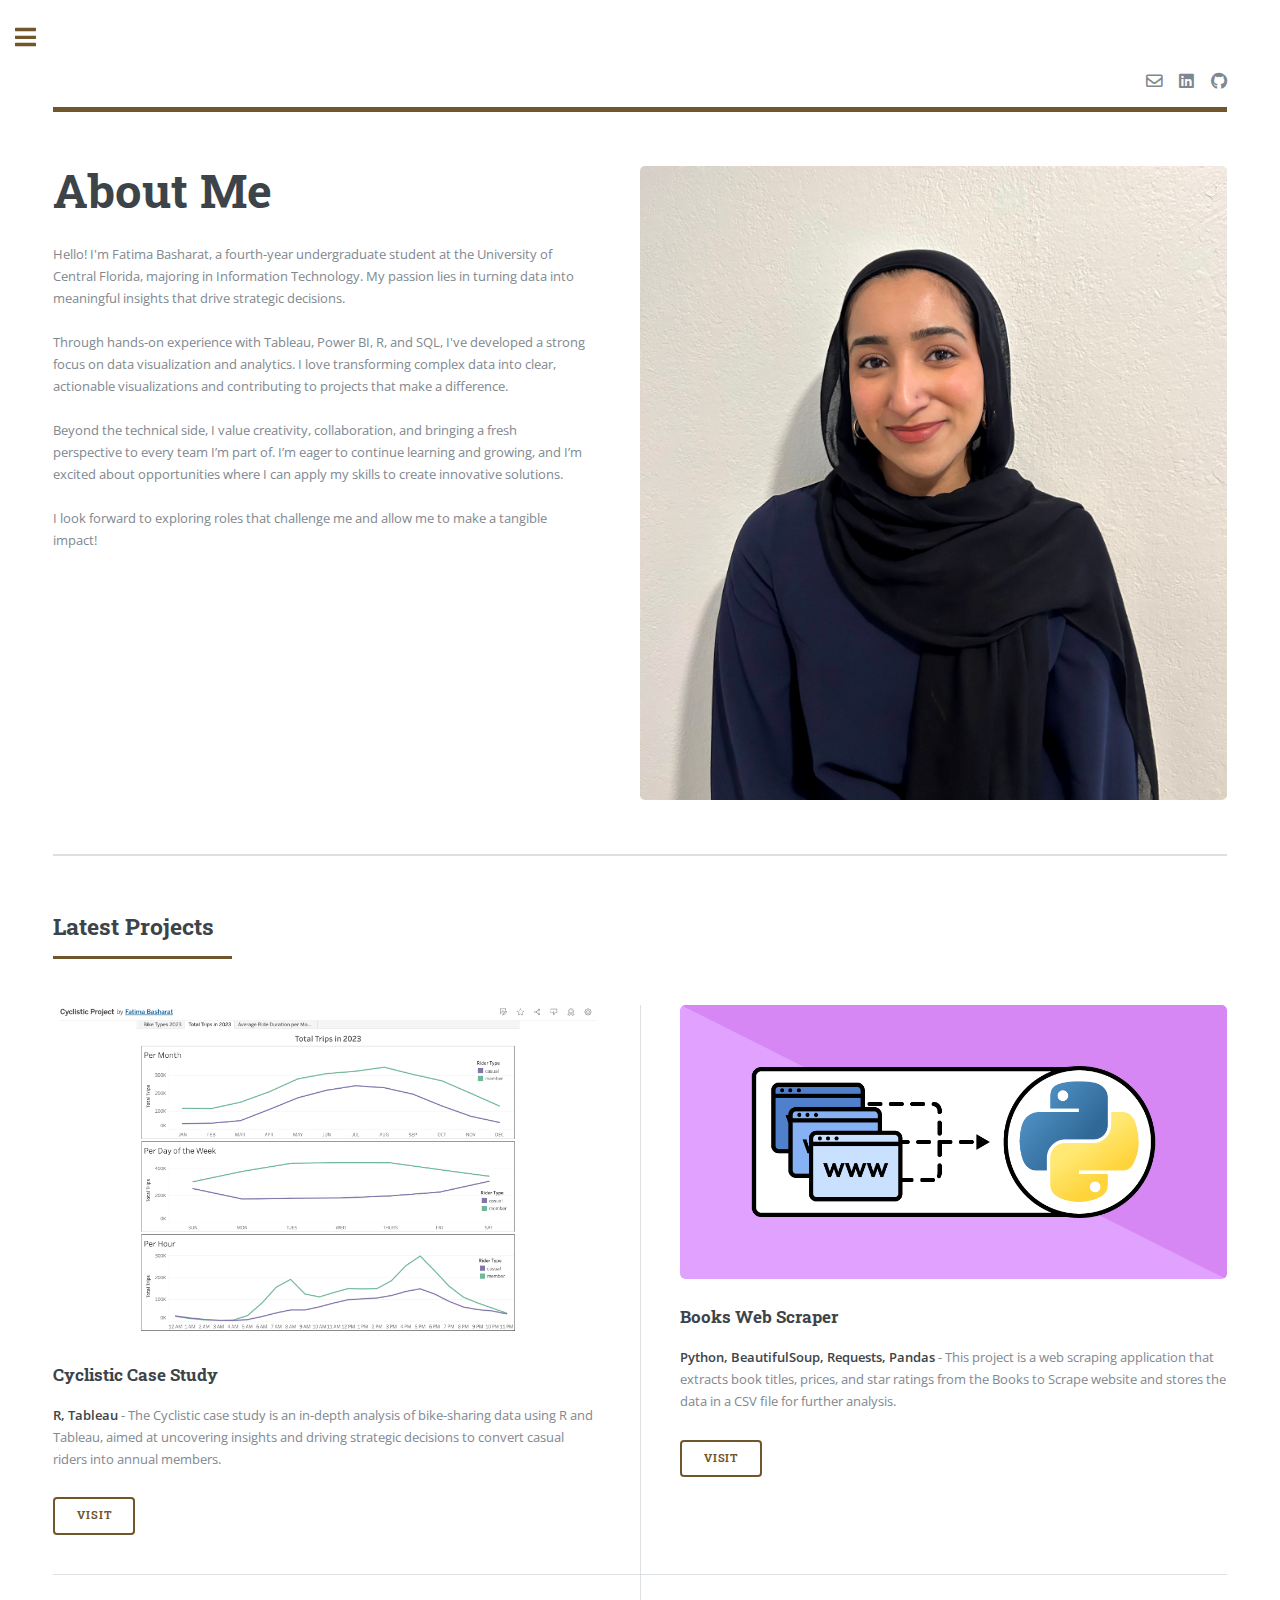
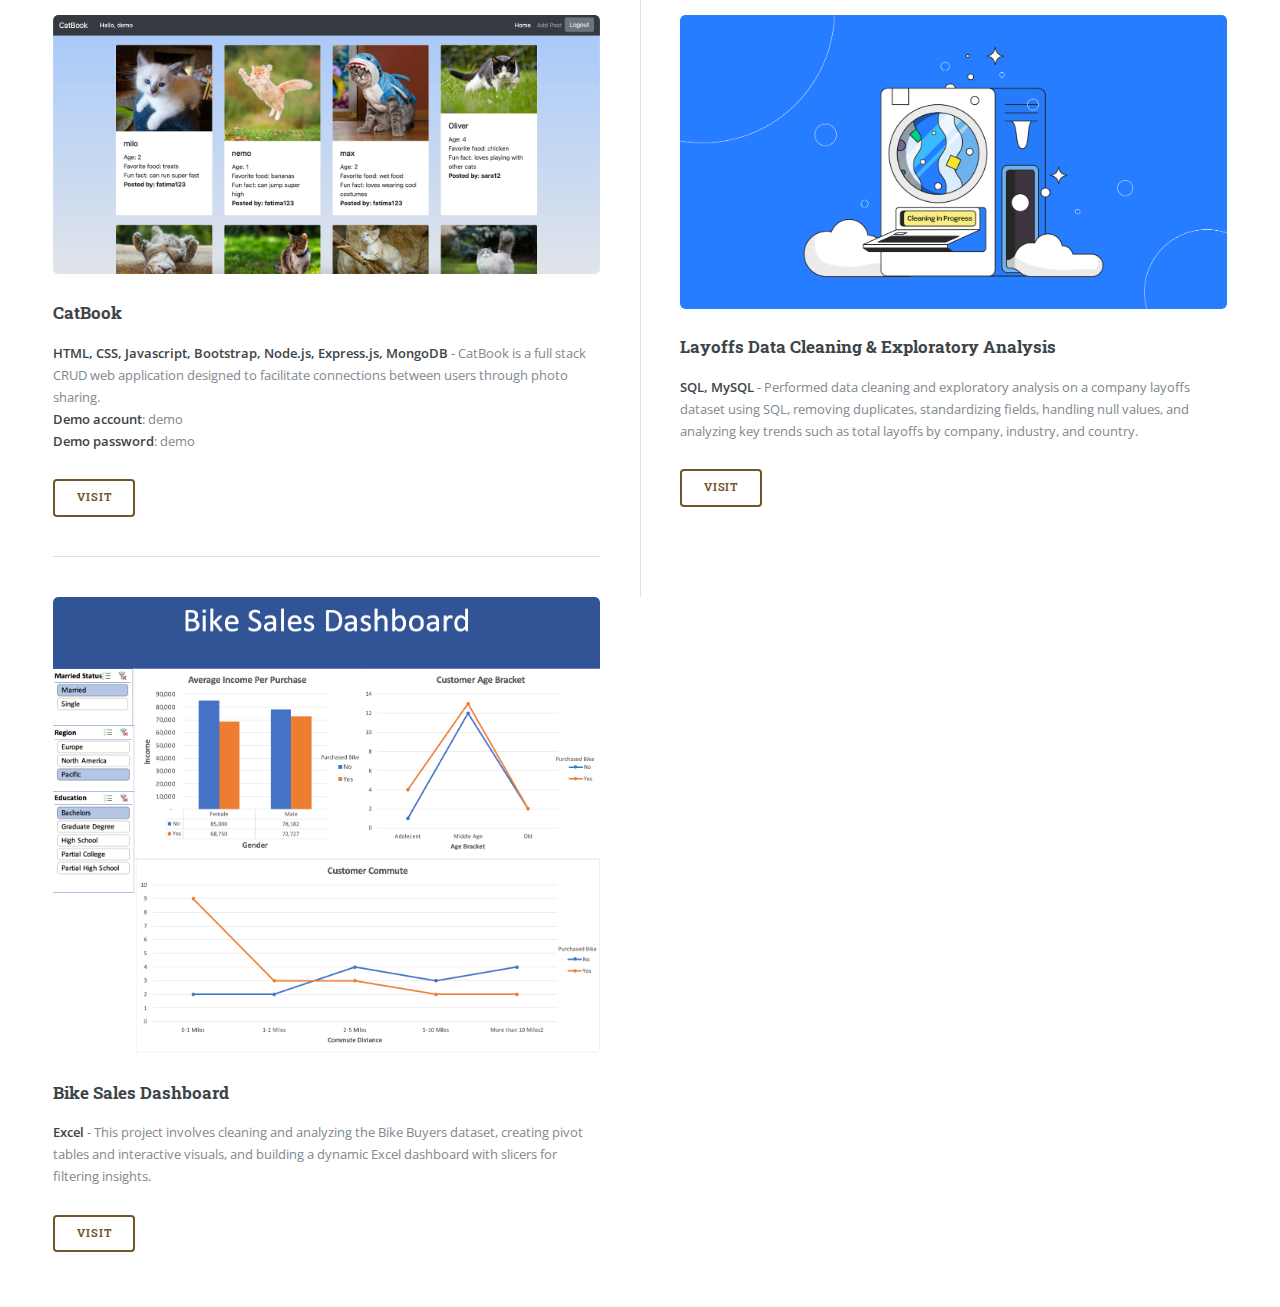
==== commit f679bf35: "added project" ====
--- a/index.html
+++ b/index.html
@@ -84,11 +84,11 @@
 
 					
 								<article>
-									<a target="_blank" href="https://menu-app-uwjg.onrender.com/" class="image"><img src="images/menutracker.png" alt="" /></a>
-									<h3>Menu-Tracker</h3>
-									<p><strong>HTML, CSS, Javascript, Bootstrap, Node.js, Express.js, MongoDB</strong> - A full stack CRUD web application that allows users to conveniently compile and manage their preferred restaurant menus.<br><strong>Demo account</strong>: demo@demo.com<br><strong>Demo password</strong>: demo1234</p>
+									<a target="_blank" href="https://github.com/fatima-basharat/Books-Web-Scraper-Project" class="image"><img src="images/bookswebscraper.png" alt="" /></a>
+									<h3>Books Web Scraper</h3>
+									<p><strong>Python, BeautifulSoup, Requests, Pandas</strong> - This project is a web scraping application that extracts book titles, prices, and star ratings from the Books to Scrape website and stores the data in a CSV file for further analysis.
 									<ul class="actions">
-										<li><a name="Menu-Tracker"  target="_blank" href="https://github.com/fatima-basharat/Menu-Tracker.git" class="button">Visit</a></li>
+										<li><a name="books"  target="_blank" href="https://github.com/fatima-basharat/Books-Web-Scraper-Project" class="button">Visit</a></li>
 									</ul>
 								</article>
 
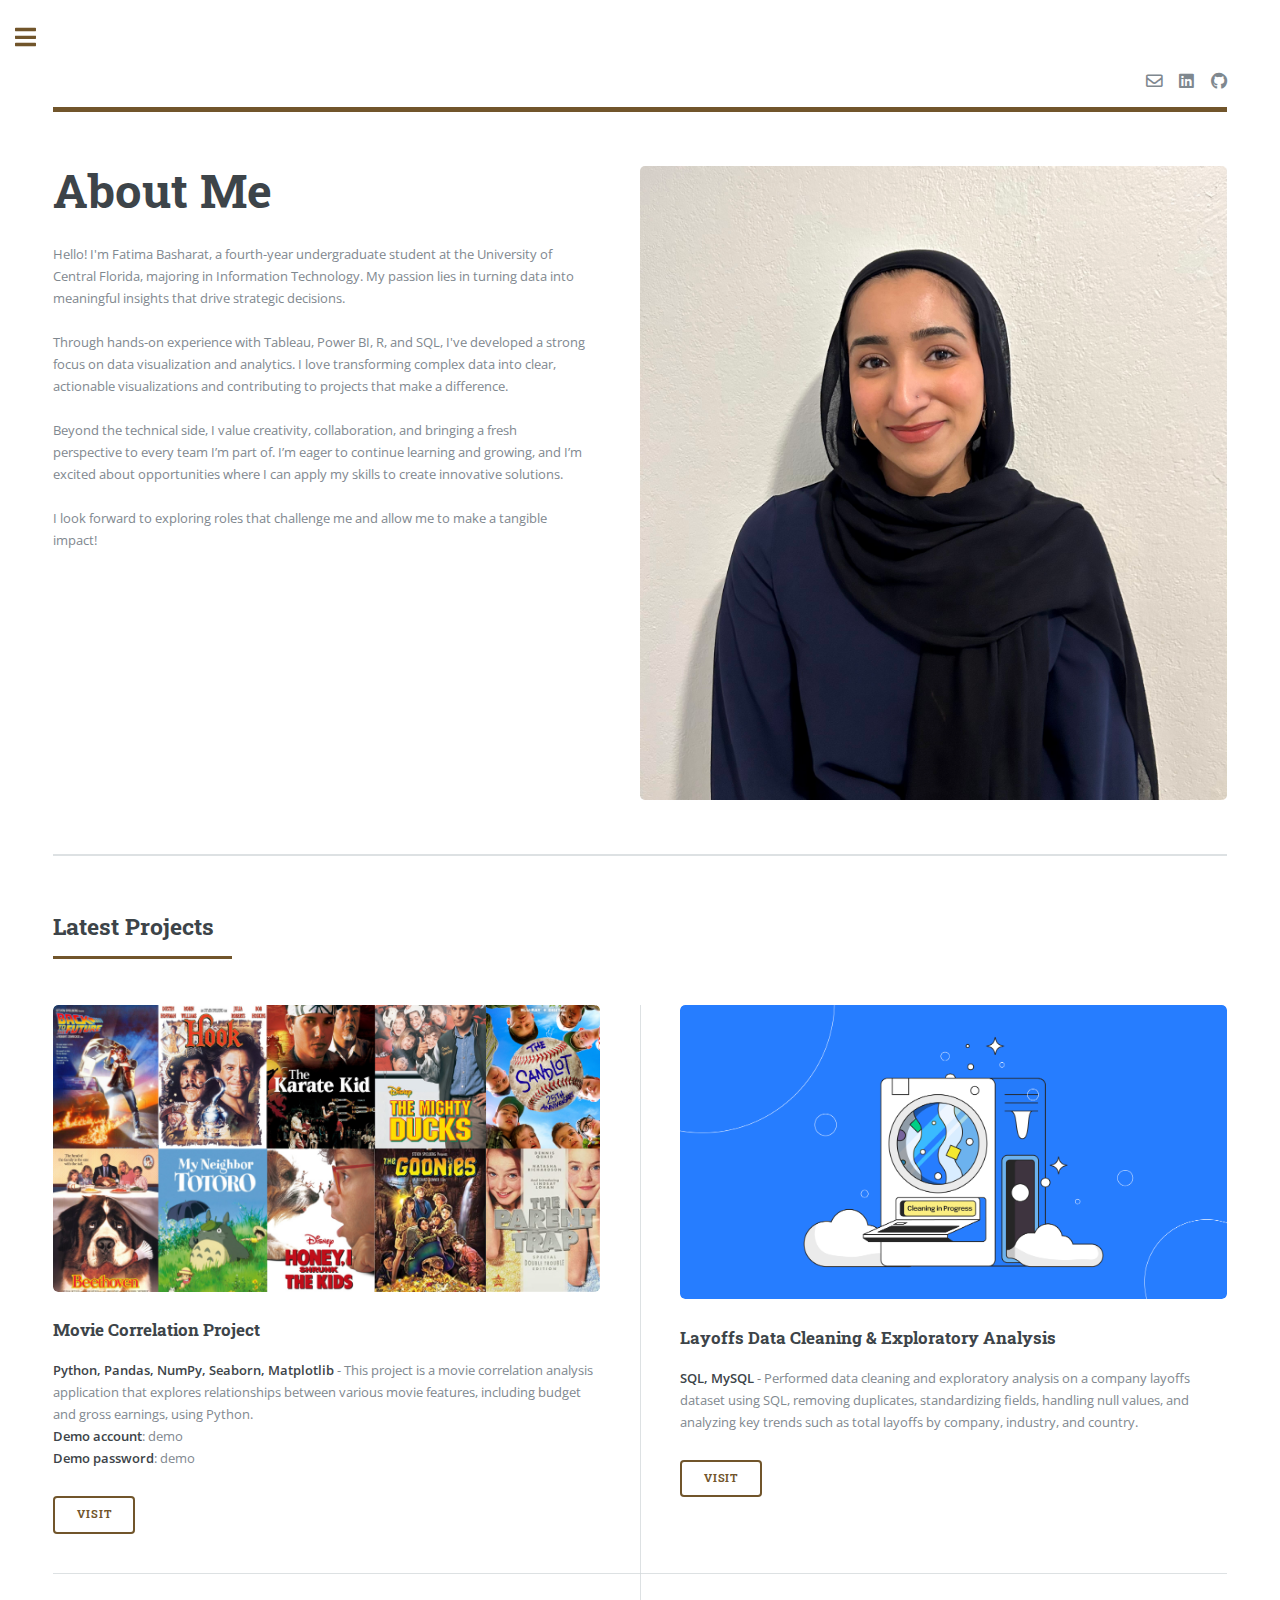
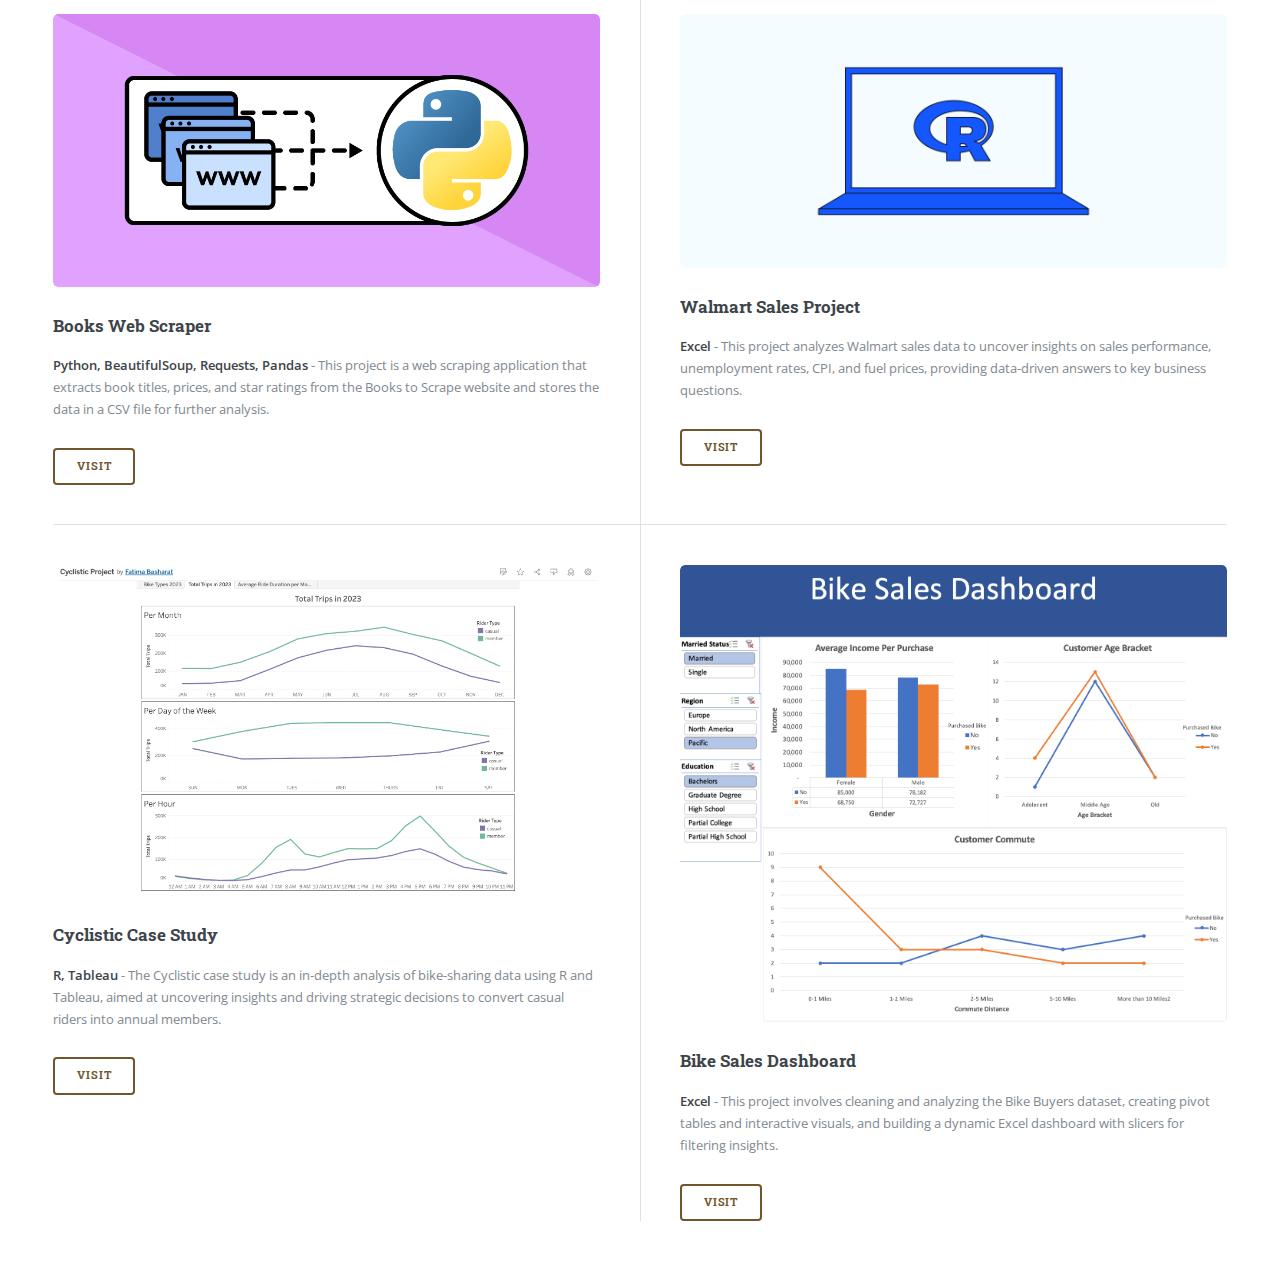
==== commit 9769ffe3: "added new proj" ====
--- a/index.html
+++ b/index.html
@@ -73,6 +73,45 @@
 									<h2>Latest Projects</h2>
 								</header>
 								<div class="posts">
+
+								<article>
+									<a a target="_blank" href="https://github.com/fatima-basharat/Movie-Correlation-Project" class="image"><img src="images/movies.png" alt="" /></a>
+									<h3>Movie Correlation Project</h3>
+									<p><strong>Python, Pandas, NumPy, Seaborn, Matplotlib</strong> - This project is a movie correlation analysis application that explores relationships between various movie features, including budget and gross earnings, using Python.<br><strong>Demo account</strong>: demo<br><strong>Demo password</strong>: demo</p>
+									<ul class="actions">
+										<li><a name="CatBook" target="_blank" href="https://github.com/fatima-basharat/Movie-Correlation-Project" class="button">Visit</a></li>
+									</ul>
+								</article>
+
+					
+								<article>
+									<a target="_blank" href="https://github.com/fatima-basharat/Layoffs-Data-Cleaning-and-Exploratory-Analysis" class="image"><img src="images/data-cleaning.png" alt="" /></a>
+									<h3>Layoffs Data Cleaning & Exploratory Analysis</h3>
+									<p><strong>SQL, MySQL</strong> - Performed data cleaning and exploratory analysis on a company layoffs dataset using SQL, removing duplicates, standardizing fields, handling null values, and analyzing key trends such as total layoffs by company, industry, and country.</p>
+									<ul class="actions">
+										<li><a name="Layoffs-Data-Cleaning"  target="_blank" href="https://github.com/fatima-basharat/Layoffs-Data-Cleaning-and-Exploratory-Analysis" class="button">Visit</a></li>
+									</ul>
+								</article>
+
+								<article>
+									<a target="_blank" href="https://github.com/fatima-basharat/Books-Web-Scraper-Project" class="image"><img src="images/bookswebscraper.png" alt="" /></a>
+									<h3>Books Web Scraper</h3>
+									<p><strong>Python, BeautifulSoup, Requests, Pandas</strong> - This project is a web scraping application that extracts book titles, prices, and star ratings from the Books to Scrape website and stores the data in a CSV file for further analysis.
+									<ul class="actions">
+										<li><a name="books"  target="_blank" href="https://github.com/fatima-basharat/Books-Web-Scraper-Project" class="button">Visit</a></li>
+									</ul>
+								</article>
+
+								<article>
+									<a target="_blank" href="https://github.com/fatima-basharat/Walmart-Sales-Project" class="image"><img src="images/R programming.webp" alt="" /></a>
+									<h3>Walmart Sales Project</h3>
+									<p><strong>Excel</strong> - This project analyzes Walmart sales data to uncover insights on sales performance, unemployment rates, CPI, and fuel prices, providing data-driven answers to key business questions.</p>
+									<ul class="actions">
+										<li><a name="Walmart-Sales"  target="_blank" href="https://github.com/fatima-basharat/Walmart-Sales-Project" class="button">Visit</a></li>
+									</ul>
+								</article>
+
+
 								<article>
 									<a a target="_blank" href="https://public.tableau.com/views/CyclisticProject_17230548837230/Dashboard2?:language=en-US&:sid=&:redirect=auth&:display_count=n&:origin=viz_share_link" class="image"><img src="images/github image.png" alt="" /></a>
 									<h3>Cyclistic Case Study</h3>
@@ -82,34 +121,6 @@
 									</ul>
 								</article>
 
-					
-								<article>
-									<a target="_blank" href="https://github.com/fatima-basharat/Books-Web-Scraper-Project" class="image"><img src="images/bookswebscraper.png" alt="" /></a>
-									<h3>Books Web Scraper</h3>
-									<p><strong>Python, BeautifulSoup, Requests, Pandas</strong> - This project is a web scraping application that extracts book titles, prices, and star ratings from the Books to Scrape website and stores the data in a CSV file for further analysis.
-									<ul class="actions">
-										<li><a name="books"  target="_blank" href="https://github.com/fatima-basharat/Books-Web-Scraper-Project" class="button">Visit</a></li>
-									</ul>
-								</article>
-
-
-								<article>
-									<a a target="_blank" href="https://catbook-xxi5.onrender.com" class="image"><img src="images/catbook.png" alt="" /></a>
-									<h3>CatBook</h3>
-									<p><strong>HTML, CSS, Javascript, Bootstrap, Node.js, Express.js, MongoDB</strong> - CatBook is a full stack CRUD web application designed to facilitate connections between users through photo sharing.<br><strong>Demo account</strong>: demo<br><strong>Demo password</strong>: demo</p>
-									<ul class="actions">
-										<li><a name="CatBook" target="_blank" href="https://github.com/fatima-basharat/catbook.git" class="button">Visit</a></li>
-									</ul>
-								</article>
-
-								<article>
-									<a target="_blank" href="https://github.com/fatima-basharat/Layoffs-Data-Cleaning-and-Exploratory-Analysis" class="image"><img src="images/data-cleaning.png" alt="" /></a>
-									<h3>Layoffs Data Cleaning & Exploratory Analysis</h3>
-									<p><strong>SQL, MySQL</strong> - Performed data cleaning and exploratory analysis on a company layoffs dataset using SQL, removing duplicates, standardizing fields, handling null values, and analyzing key trends such as total layoffs by company, industry, and country.</p>
-									<ul class="actions">
-										<li><a name="Layoffs-Data-Cleaning"  target="_blank" href="https://github.com/fatima-basharat/Layoffs-Data-Cleaning-and-Exploratory-Analysis" class="button">Visit</a></li>
-									</ul>
-								</article>
 
 								<article>
 									<a target="_blank" href="https://github.com/fatima-basharat/Bike-Sales-Dashboard" class="image"><img src="images/BikeSales.png" alt="" /></a>
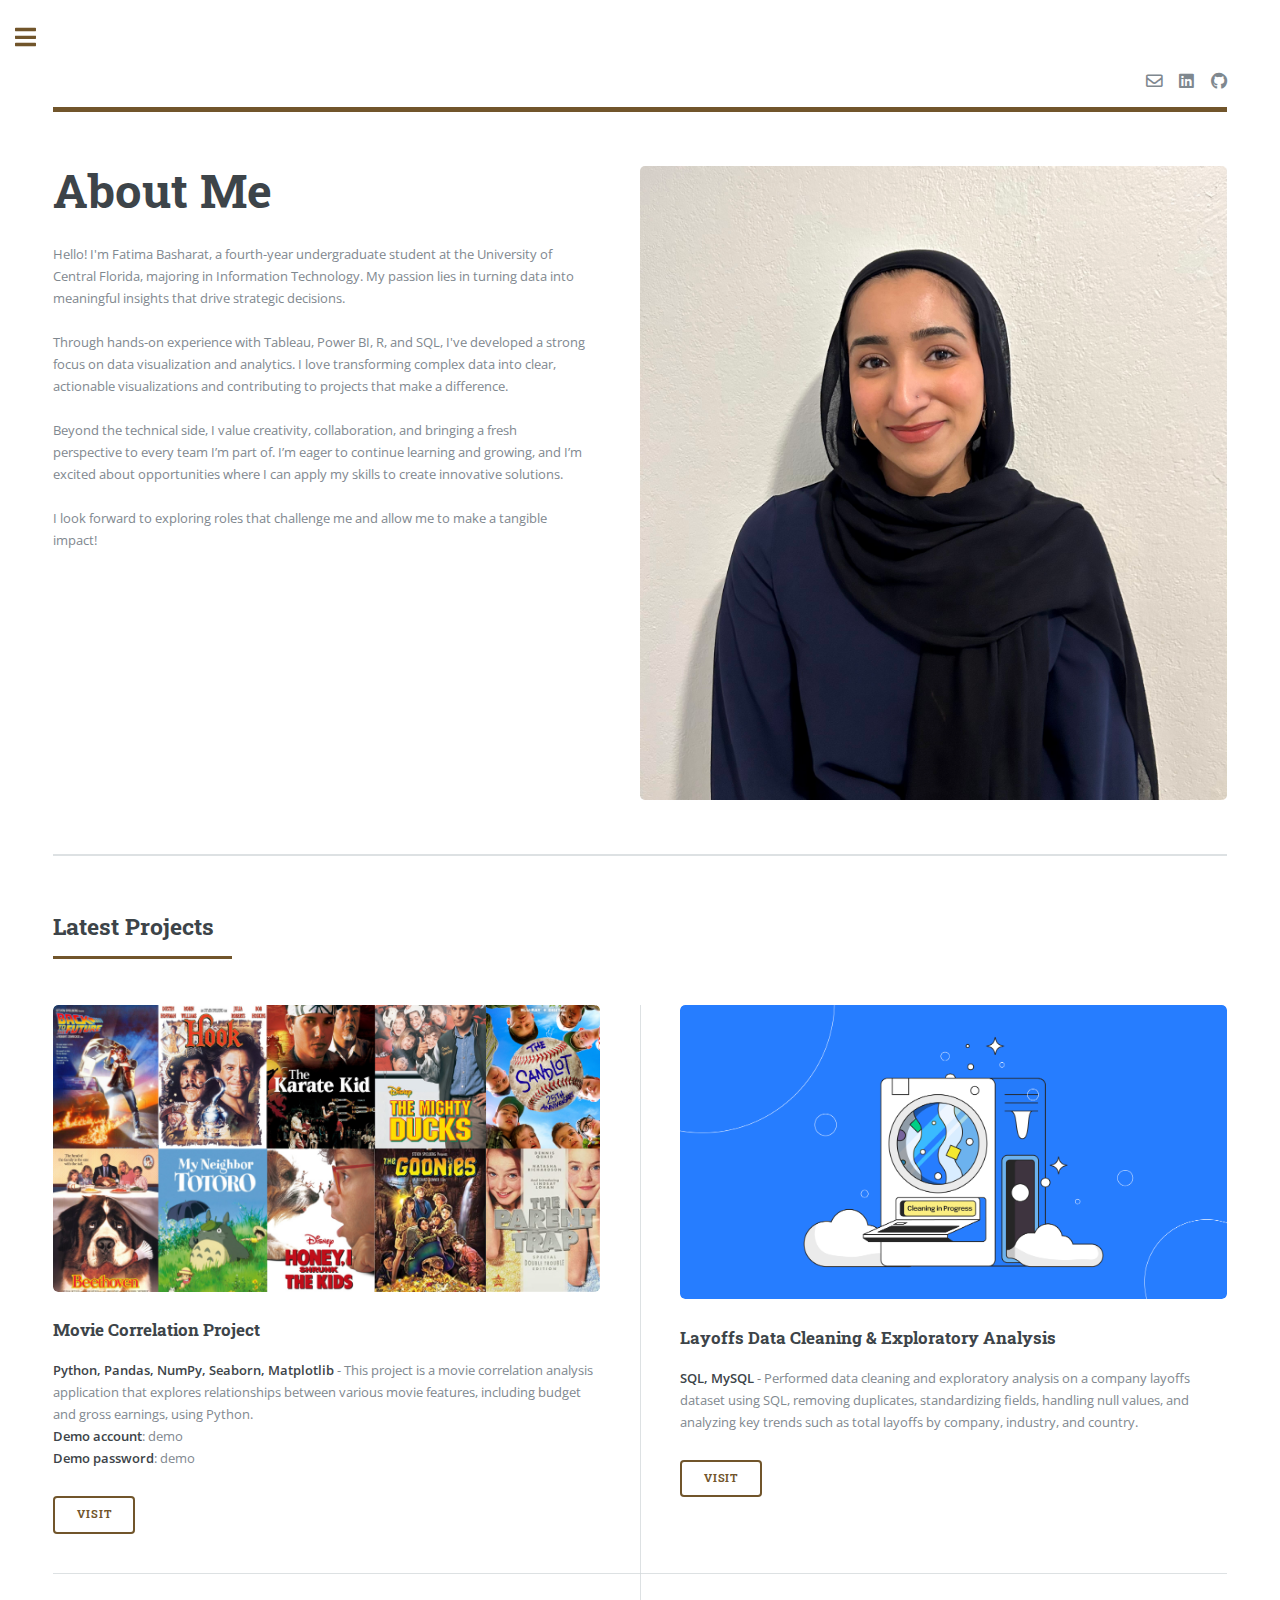
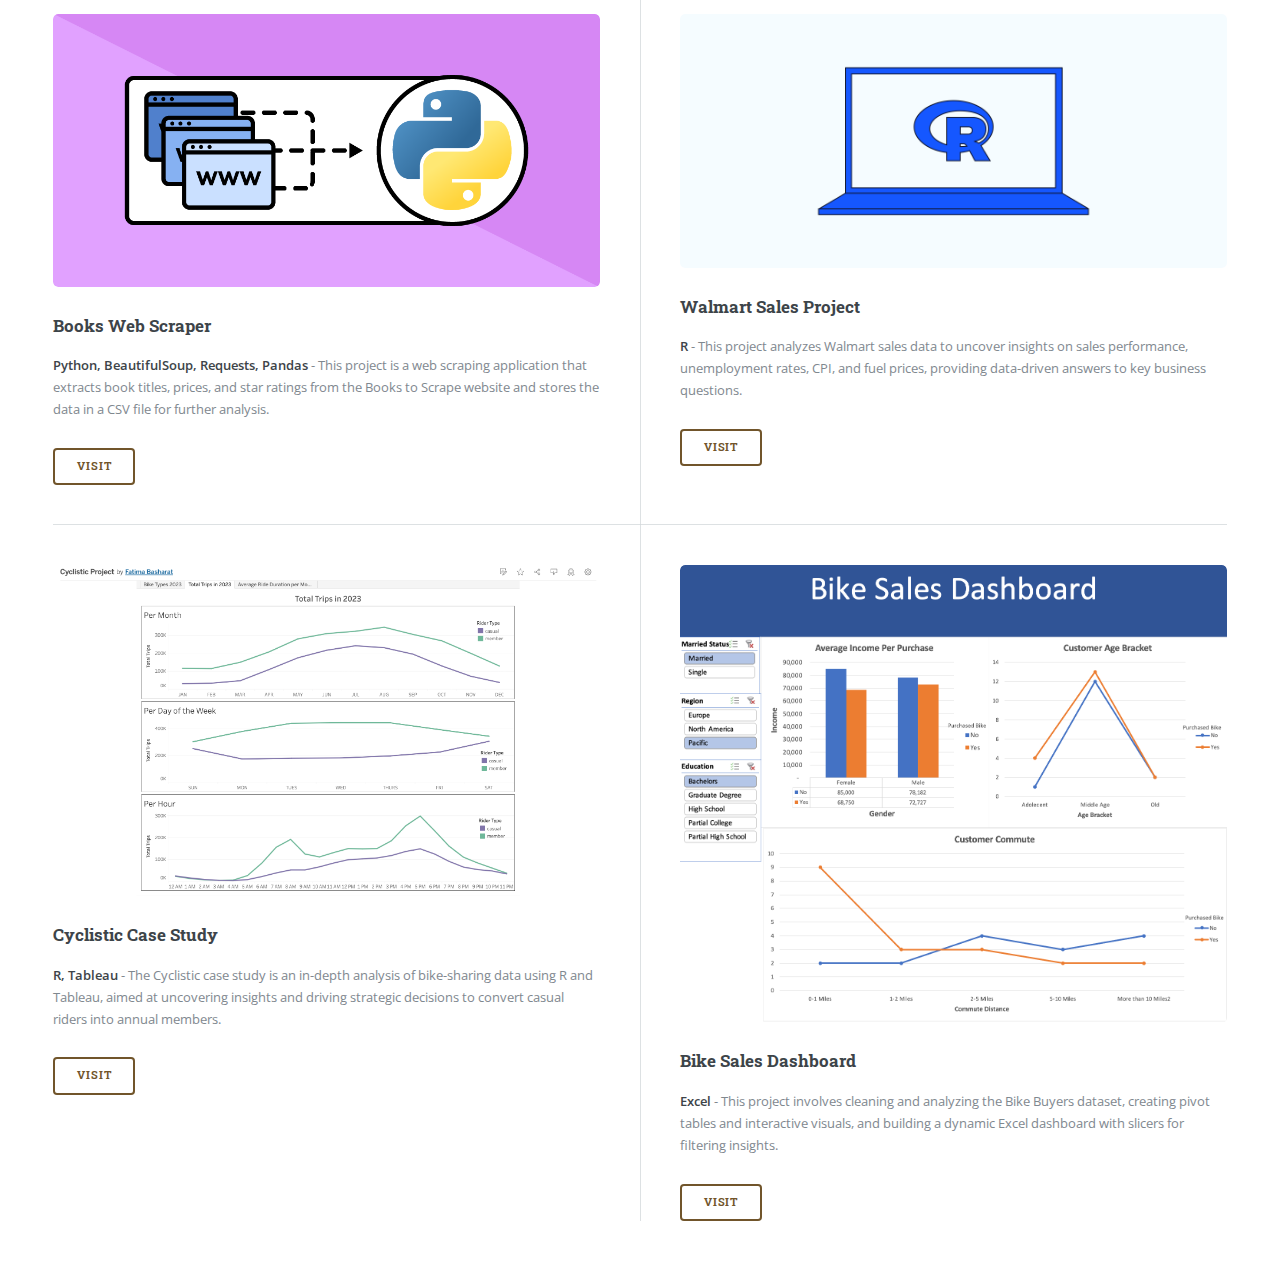
==== commit 65e2161e: "made edits" ====
--- a/index.html
+++ b/index.html
@@ -105,7 +105,7 @@
 								<article>
 									<a target="_blank" href="https://github.com/fatima-basharat/Walmart-Sales-Project" class="image"><img src="images/R programming.webp" alt="" /></a>
 									<h3>Walmart Sales Project</h3>
-									<p><strong>Excel</strong> - This project analyzes Walmart sales data to uncover insights on sales performance, unemployment rates, CPI, and fuel prices, providing data-driven answers to key business questions.</p>
+									<p><strong>R</strong> - This project analyzes Walmart sales data to uncover insights on sales performance, unemployment rates, CPI, and fuel prices, providing data-driven answers to key business questions.</p>
 									<ul class="actions">
 										<li><a name="Walmart-Sales"  target="_blank" href="https://github.com/fatima-basharat/Walmart-Sales-Project" class="button">Visit</a></li>
 									</ul>
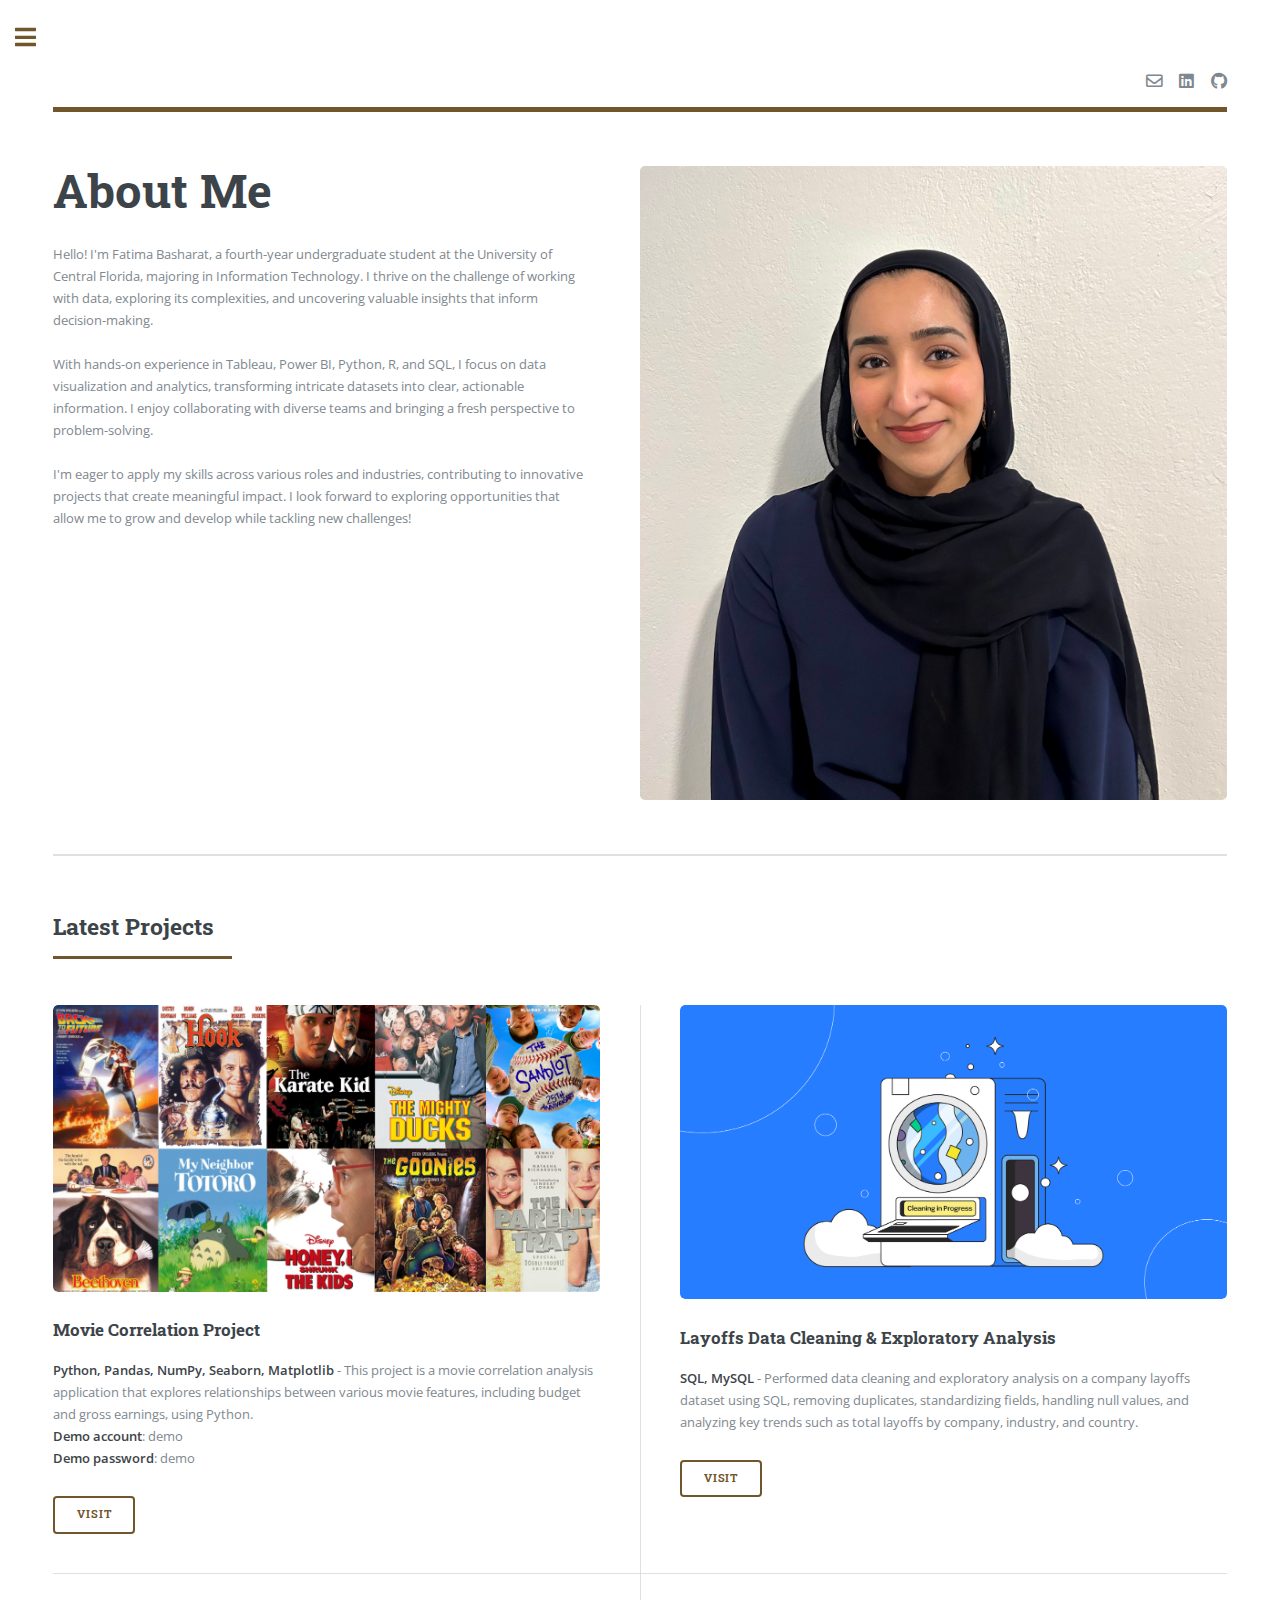
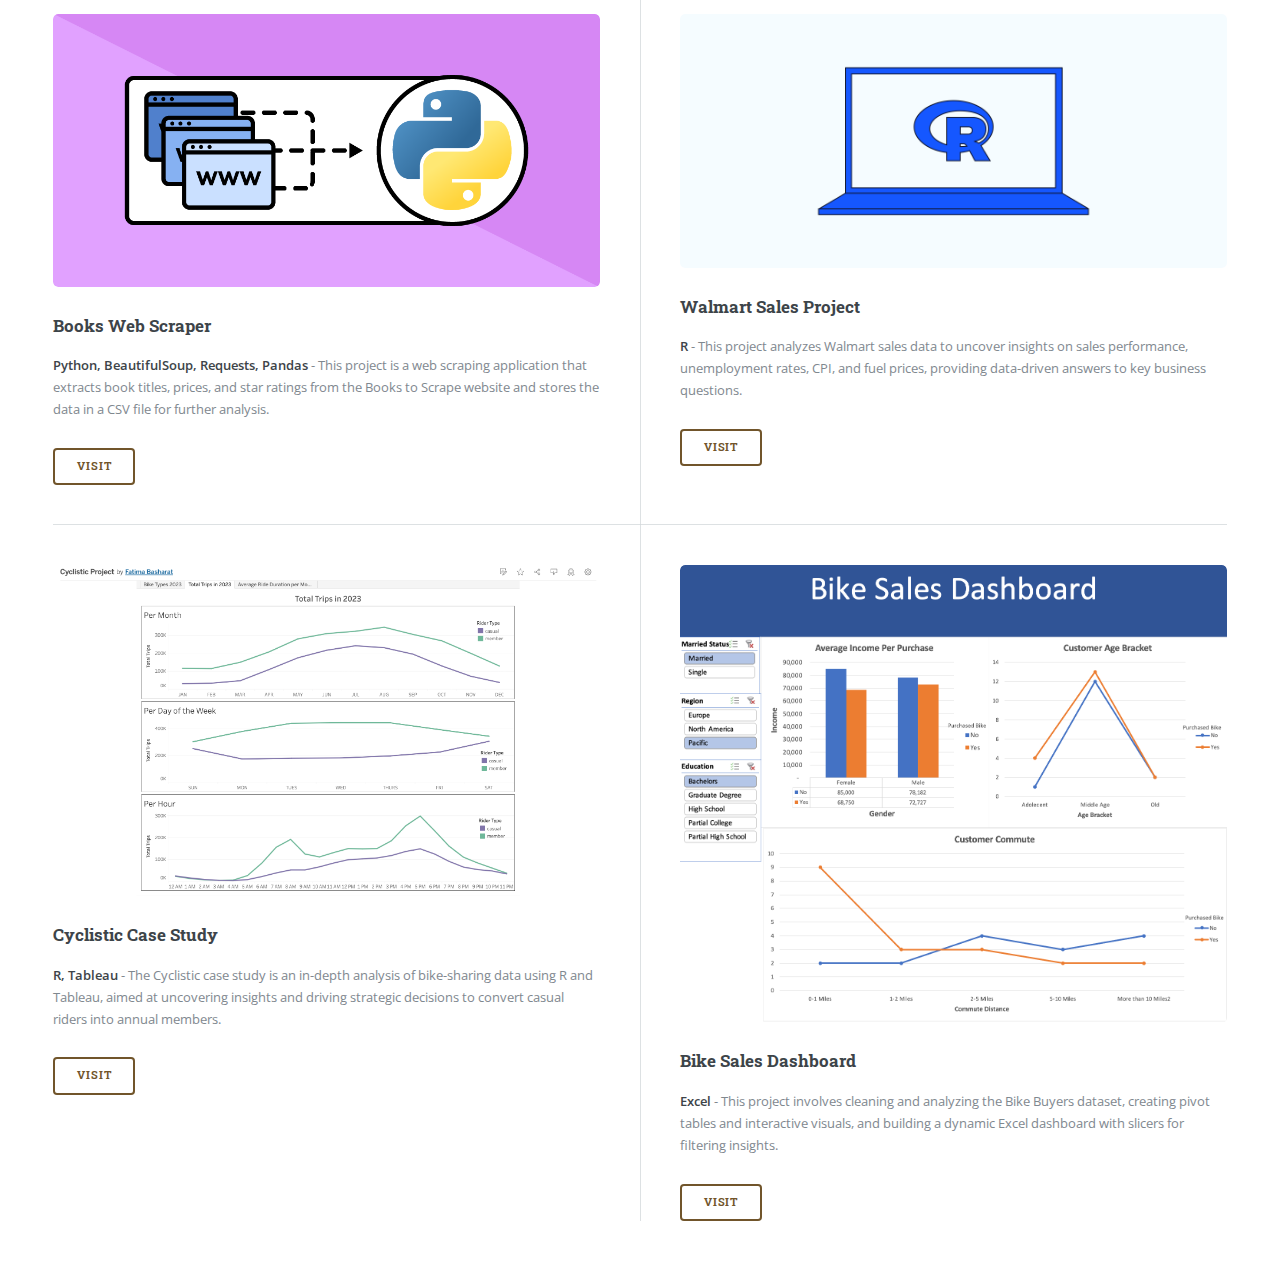
==== commit 40e49c0a: "made edits" ====
--- a/index.html
+++ b/index.html
@@ -46,16 +46,15 @@
 									<div class="content">
 										<header>
 											<h1>About Me</h1>
-<span>Hello! I'm Fatima Basharat, a fourth-year undergraduate student at the University of Central Florida, majoring in Information Technology. My passion lies in turning data into meaningful insights that drive strategic decisions.
+<span>Hello! I'm Fatima Basharat, a fourth-year undergraduate student at the University of Central Florida, majoring in Information Technology. I thrive on the challenge of working with data, exploring its complexities, and uncovering valuable insights that inform decision-making.
 <br>
 <br>
-Through hands-on experience with Tableau, Power BI, R, and SQL, I've developed a strong focus on data visualization and analytics. I love transforming complex data into clear, actionable visualizations and contributing to projects that make a difference.
+With hands-on experience in Tableau, Power BI, Python, R, and SQL, I focus on data visualization and analytics, transforming intricate datasets into clear, actionable information. I enjoy collaborating with diverse teams and bringing a fresh perspective to problem-solving.
 <br>
 <br>
-Beyond the technical side, I value creativity, collaboration, and bringing a fresh perspective to every team I’m part of. I’m eager to continue learning and growing, and I’m excited about opportunities where I can apply my skills to create innovative solutions.
+I'm eager to apply my skills across various roles and industries, contributing to innovative projects that create meaningful impact. I look forward to exploring opportunities that allow me to grow and develop while tackling new challenges!
 <br>
 <br>
-I look forward to exploring roles that challenge me and allow me to make a tangible impact!
 </span><br /><br />
 
 										</header>
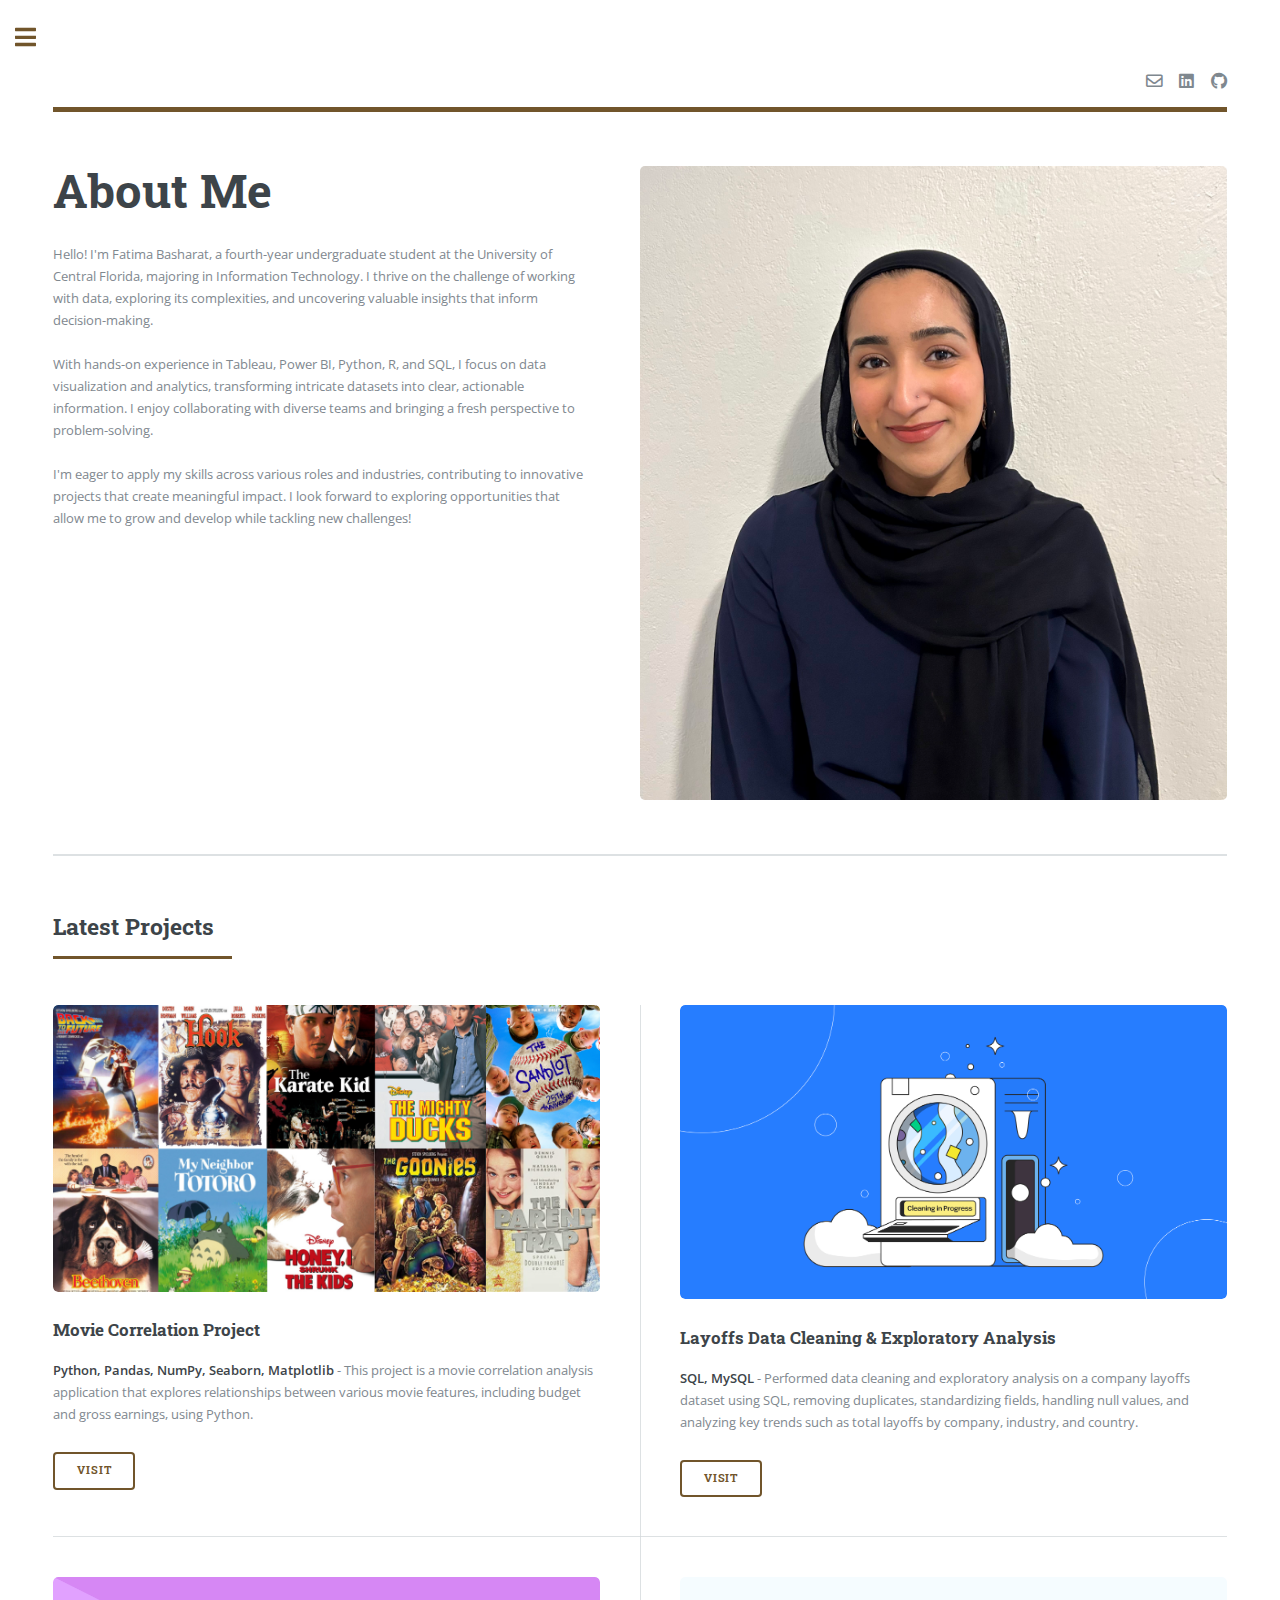
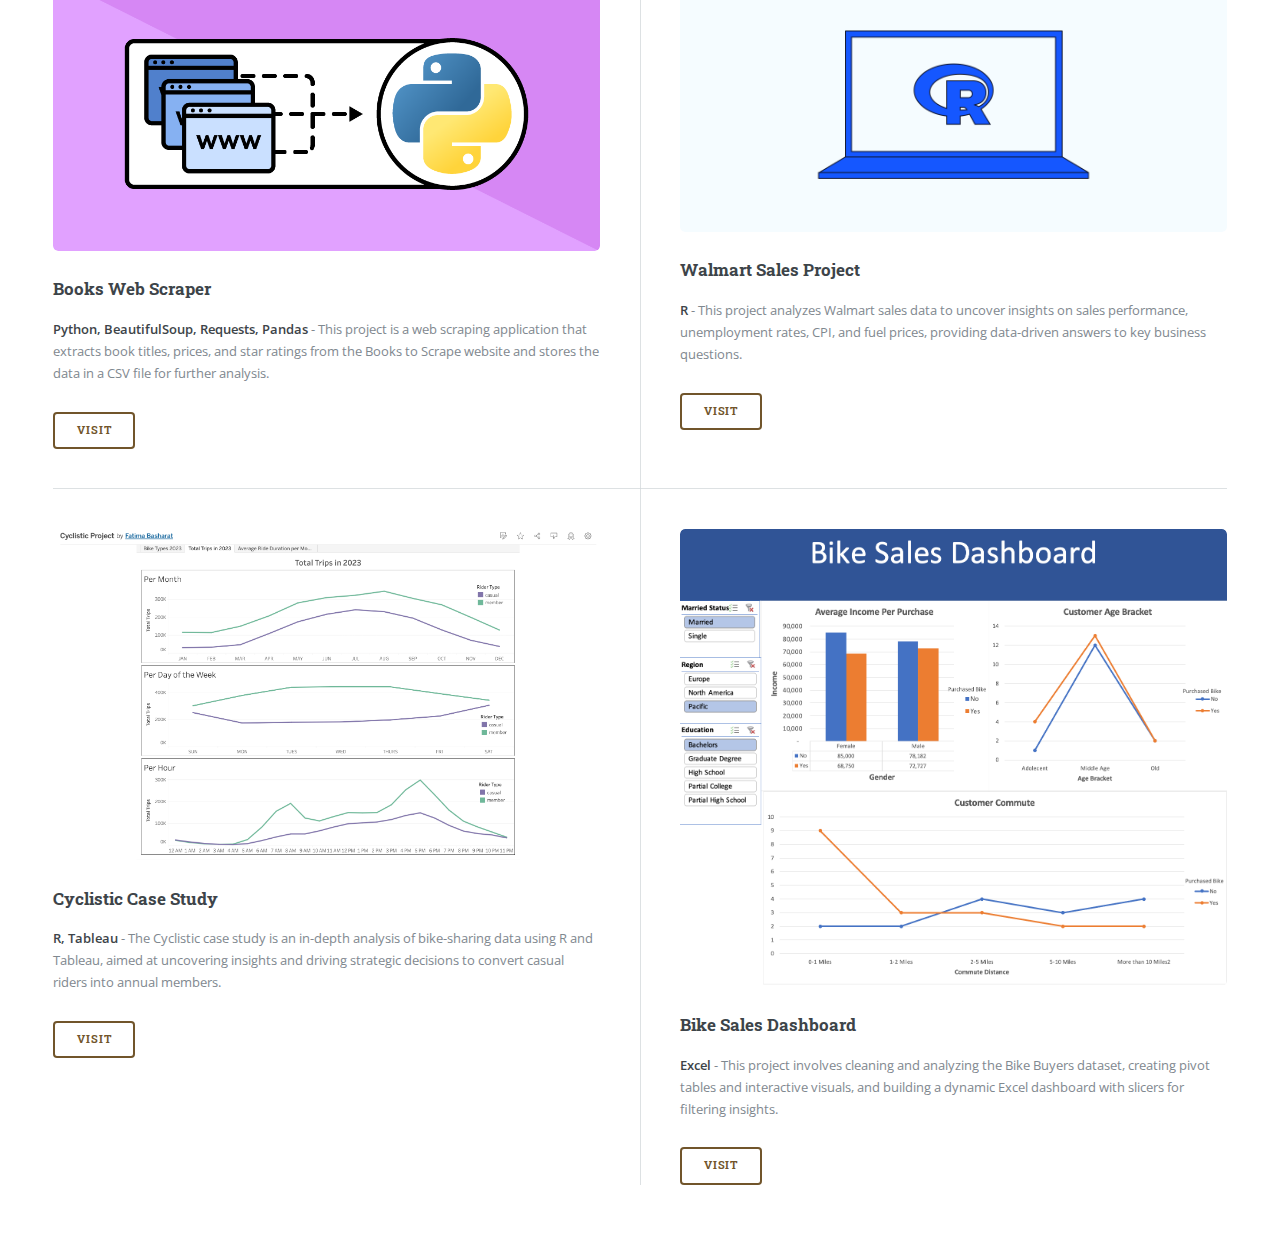
==== commit f91c8790: "made edits" ====
--- a/index.html
+++ b/index.html
@@ -76,9 +76,9 @@
 								<article>
 									<a a target="_blank" href="https://github.com/fatima-basharat/Movie-Correlation-Project" class="image"><img src="images/movies.png" alt="" /></a>
 									<h3>Movie Correlation Project</h3>
-									<p><strong>Python, Pandas, NumPy, Seaborn, Matplotlib</strong> - This project is a movie correlation analysis application that explores relationships between various movie features, including budget and gross earnings, using Python.<br><strong>Demo account</strong>: demo<br><strong>Demo password</strong>: demo</p>
+									<p><strong>Python, Pandas, NumPy, Seaborn, Matplotlib</strong> - This project is a movie correlation analysis application that explores relationships between various movie features, including budget and gross earnings, using Python.</p>
 									<ul class="actions">
-										<li><a name="CatBook" target="_blank" href="https://github.com/fatima-basharat/Movie-Correlation-Project" class="button">Visit</a></li>
+										<li><a name="movies" target="_blank" href="https://github.com/fatima-basharat/Movie-Correlation-Project" class="button">Visit</a></li>
 									</ul>
 								</article>
 
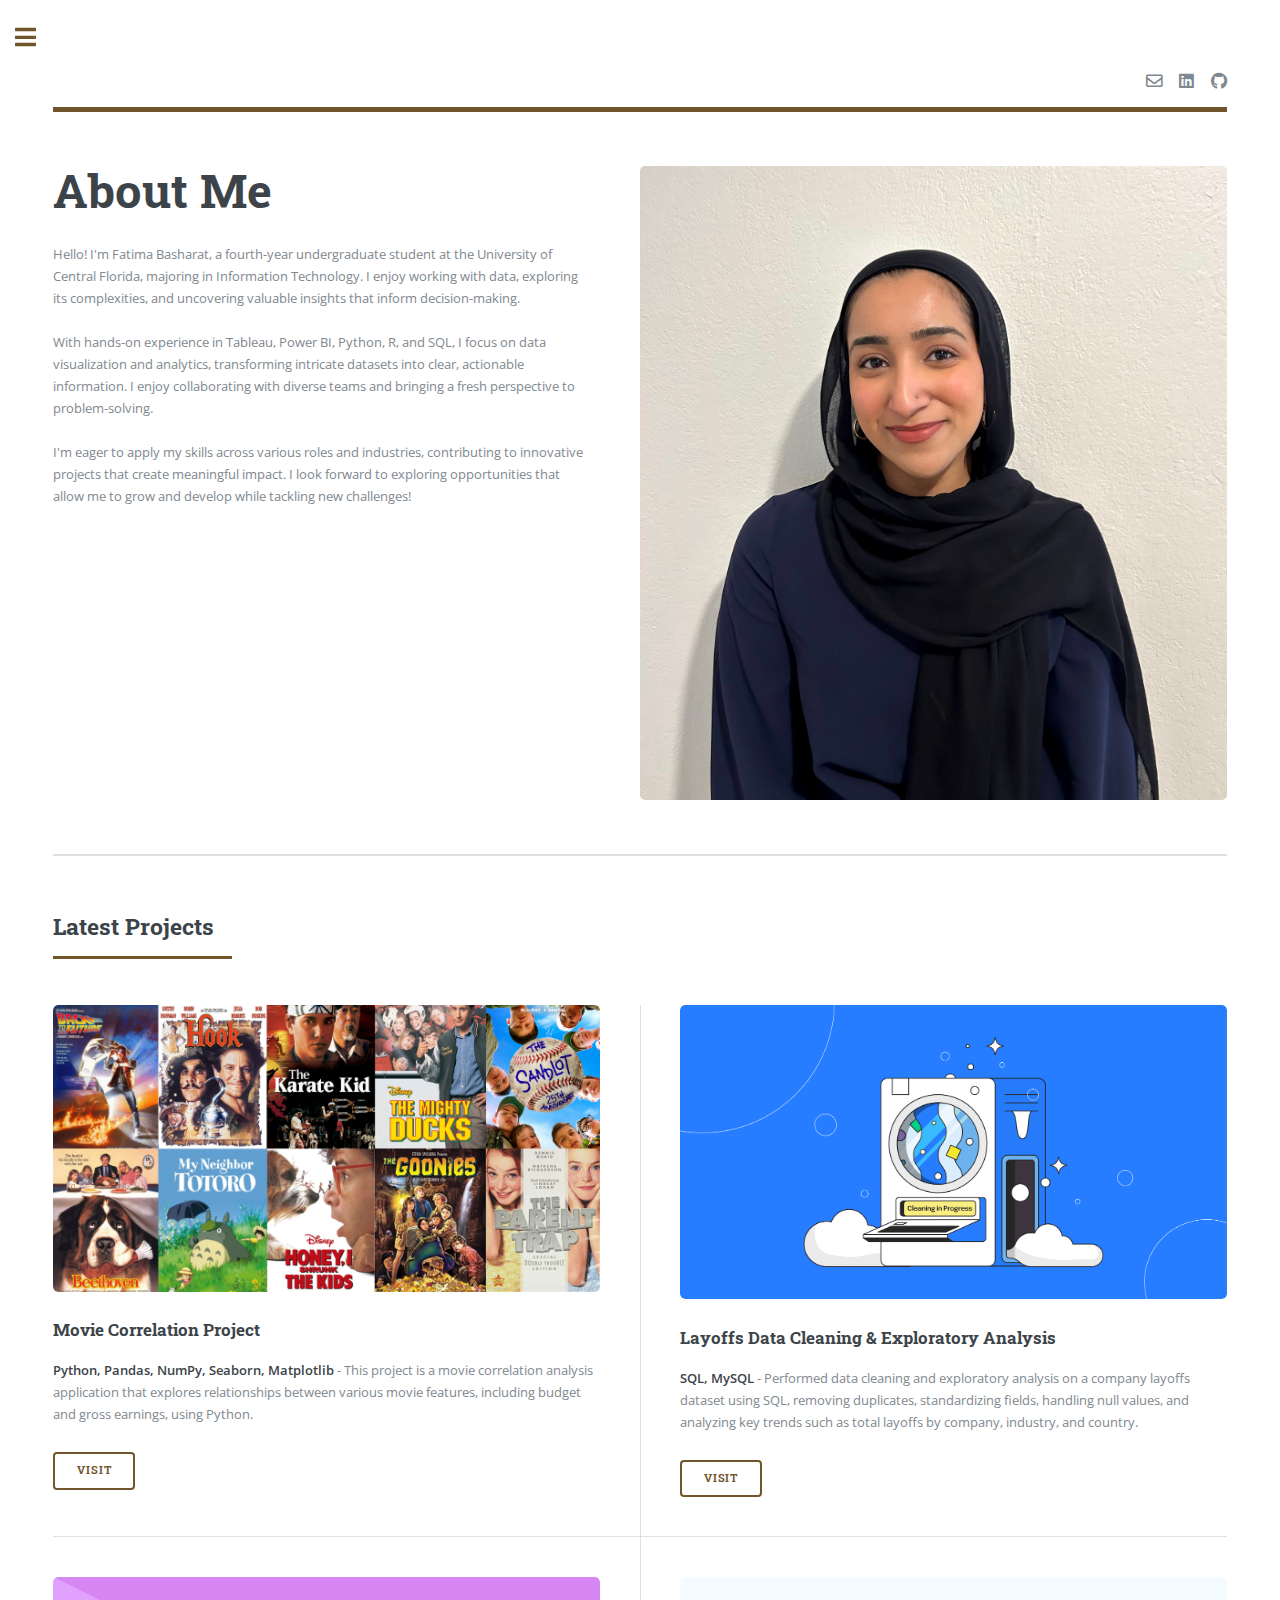
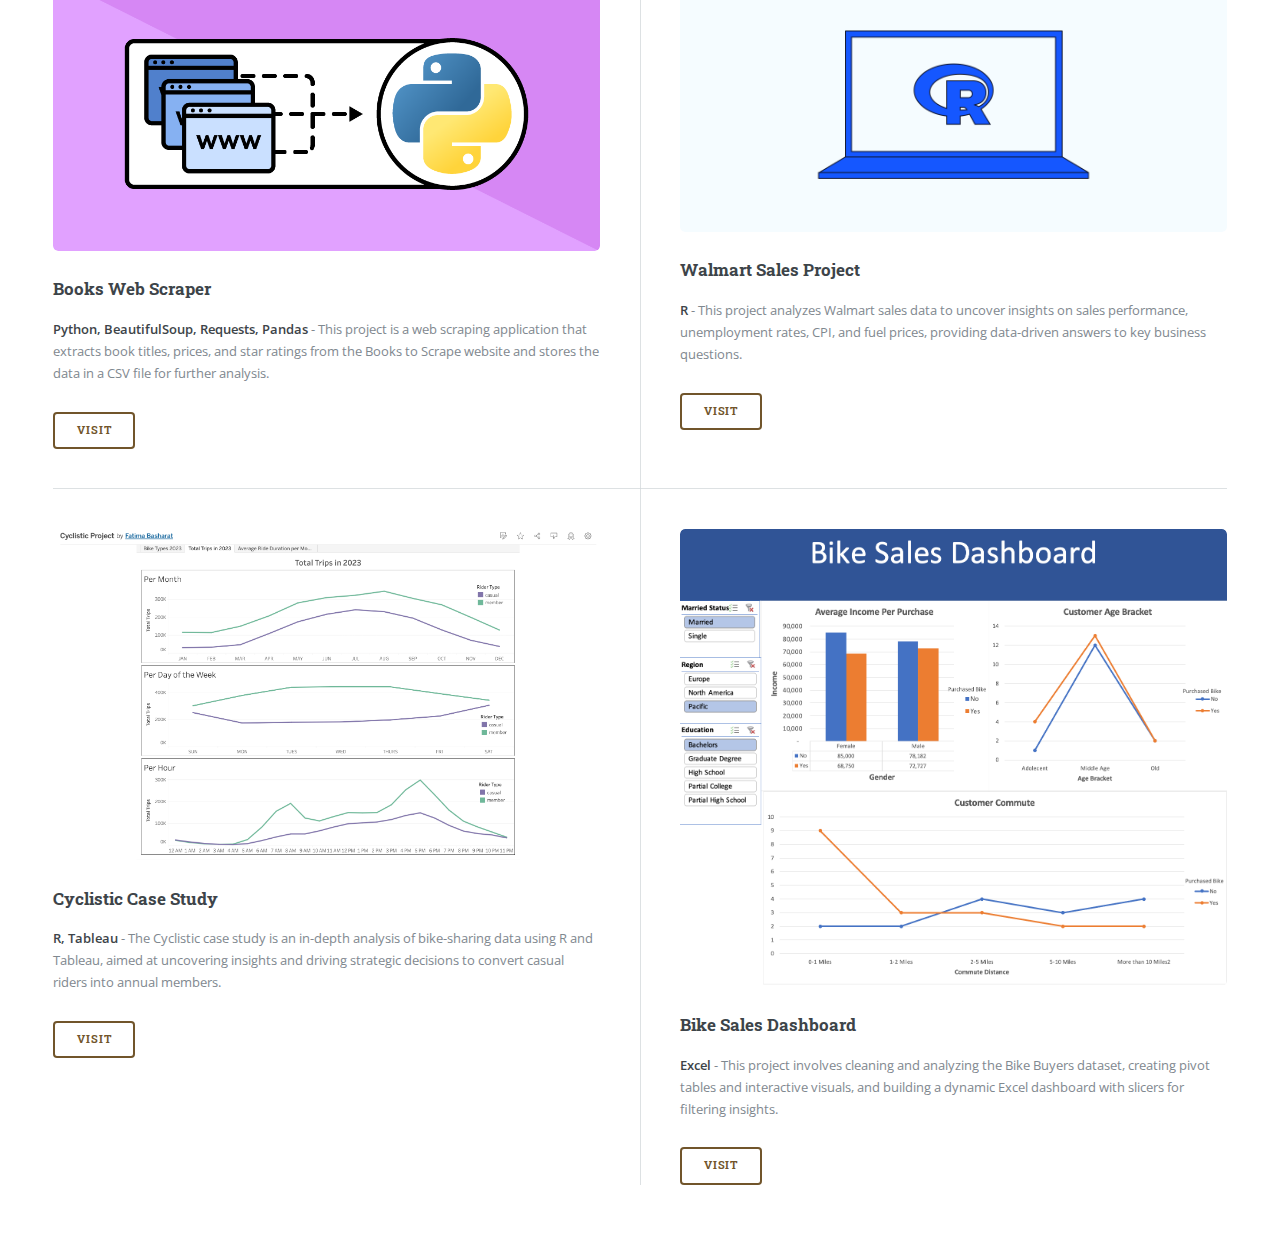
==== commit e80afb02: "made edits" ====
--- a/index.html
+++ b/index.html
@@ -46,7 +46,7 @@
 									<div class="content">
 										<header>
 											<h1>About Me</h1>
-<span>Hello! I'm Fatima Basharat, a fourth-year undergraduate student at the University of Central Florida, majoring in Information Technology. I thrive on the challenge of working with data, exploring its complexities, and uncovering valuable insights that inform decision-making.
+<span>Hello! I'm Fatima Basharat, a fourth-year undergraduate student at the University of Central Florida, majoring in Information Technology. I enjoy working with data, exploring its complexities, and uncovering valuable insights that inform decision-making.
 <br>
 <br>
 With hands-on experience in Tableau, Power BI, Python, R, and SQL, I focus on data visualization and analytics, transforming intricate datasets into clear, actionable information. I enjoy collaborating with diverse teams and bringing a fresh perspective to problem-solving.
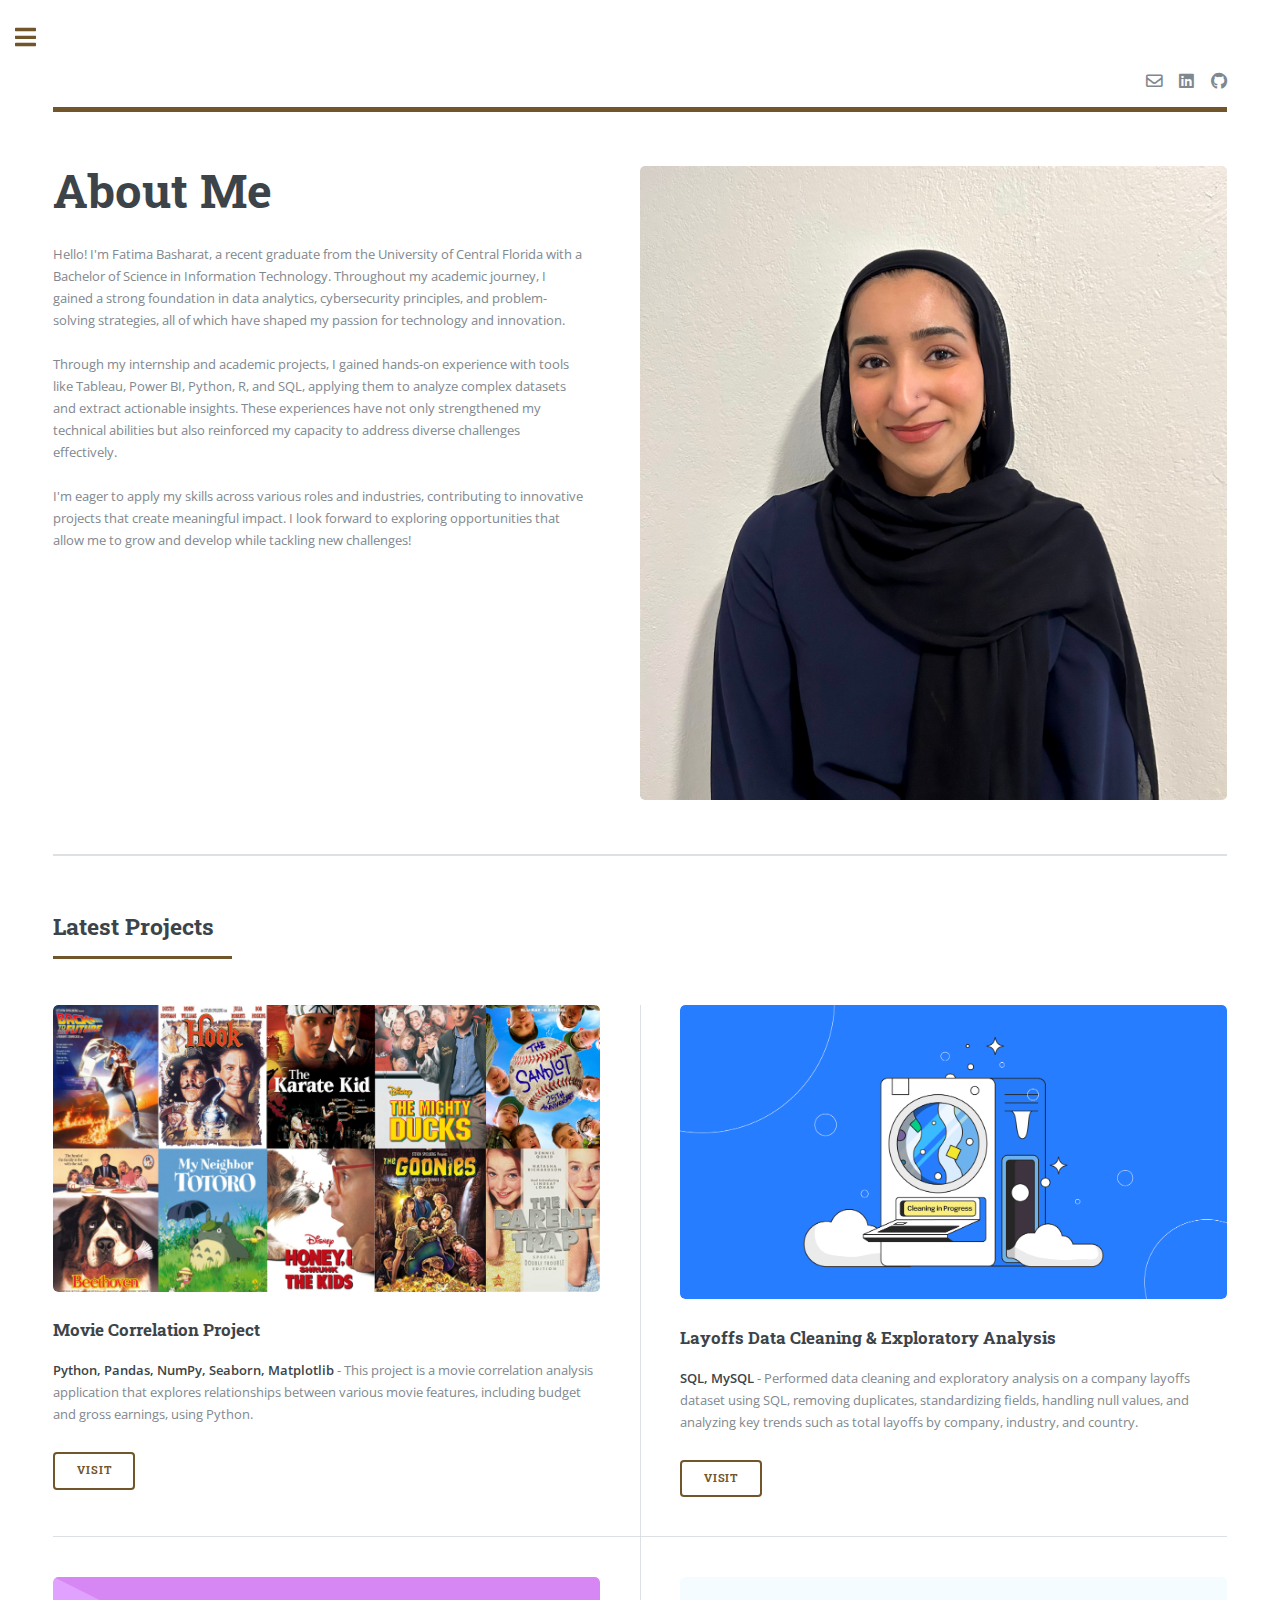
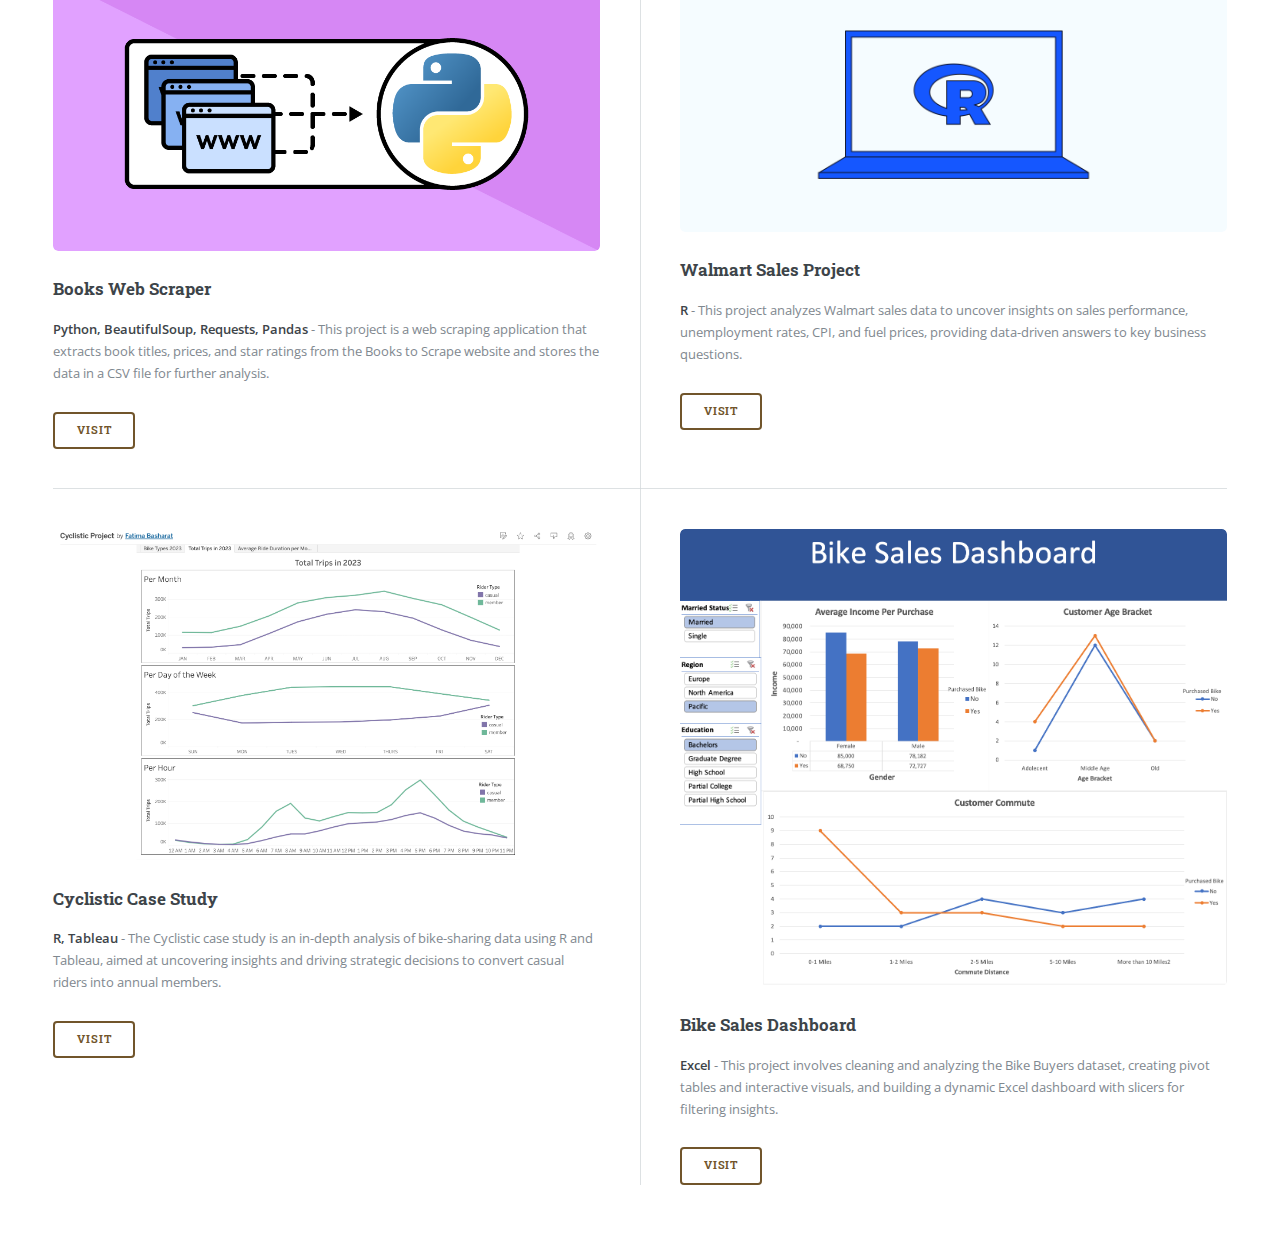
==== commit 6075f9b9: "made edits" ====
--- a/index.html
+++ b/index.html
@@ -46,10 +46,10 @@
 									<div class="content">
 										<header>
 											<h1>About Me</h1>
-<span>Hello! I'm Fatima Basharat, a fourth-year undergraduate student at the University of Central Florida, majoring in Information Technology. I enjoy working with data, exploring its complexities, and uncovering valuable insights that inform decision-making.
+<span>Hello! I'm Fatima Basharat, a recent graduate from the University of Central Florida with a Bachelor of Science in Information Technology. Throughout my academic journey, I gained a strong foundation in data analytics, cybersecurity principles, and problem-solving strategies, all of which have shaped my passion for technology and innovation.
 <br>
 <br>
-With hands-on experience in Tableau, Power BI, Python, R, and SQL, I focus on data visualization and analytics, transforming intricate datasets into clear, actionable information. I enjoy collaborating with diverse teams and bringing a fresh perspective to problem-solving.
+Through my internship and academic projects, I gained hands-on experience with tools like Tableau, Power BI, Python, R, and SQL, applying them to analyze complex datasets and extract actionable insights. These experiences have not only strengthened my technical abilities but also reinforced my capacity to address diverse challenges effectively.
 <br>
 <br>
 I'm eager to apply my skills across various roles and industries, contributing to innovative projects that create meaningful impact. I look forward to exploring opportunities that allow me to grow and develop while tackling new challenges!
